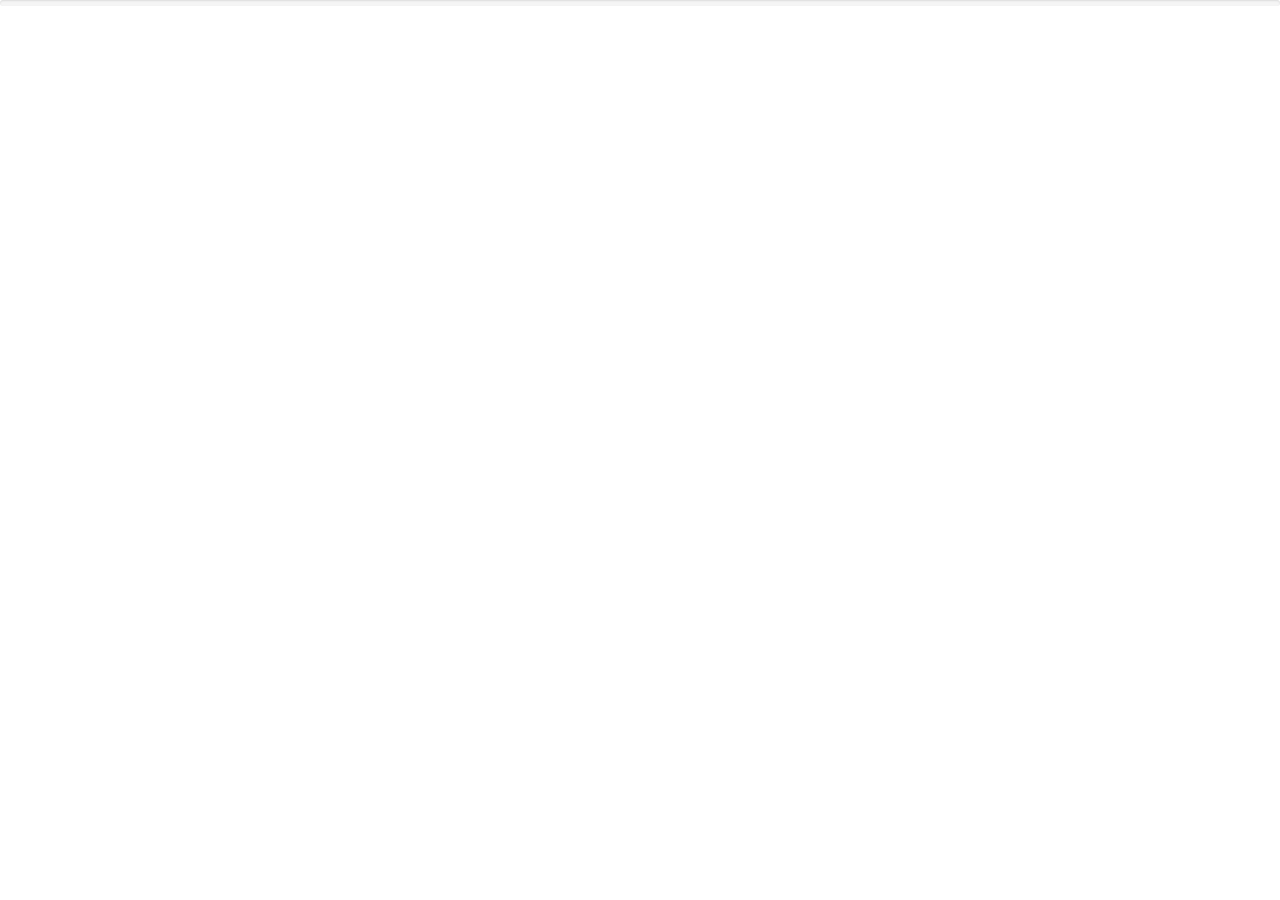
==== index.html @ c5fcabc8 "首页" ====
<!DOCTYPE html>
<html lang="en">
<head>
    <meta charset="UTF-8">
    <meta http-equiv="X-UA-Compatible" content="IE=edge">
    <meta name="viewport" content="width=device-width, initial-scale=1.0">
    <meta name="renderer" content="webkit">
    <link rel="stylesheet" href="css/pintuer.css">
    <script src="js/jquery.min.js"></script>
    <script src="js/pintuer.js"></script>
    <title>新奥</title>
    <style>
        /*.bg-yellow{*/
            /*width:80%;*/
        /*}*/
    </style>
</head>
<body>
<div class="progress progress-small">
    <div class="progress-bar bg-yellow">
    </div>
</div>
<div class="my-name"></div>
<script>
    $(function () {
        $(".bg-yellow").css("width","0%")
        //alert($(".bg-yellow").css("width"))
        //$(".my-name").attr
    })
</script>
</body>
</html>
---- css/pintuer.css ----
html{margin:0;padding:0;border:0;-webkit-text-size-adjust:100%;-ms-text-size-adjust:100%;-webkit-tap-highlight-color:rgba(0,0,0,0)}body,div,span,object,iframe,h1,h2,h3,h4,h5,h6,p,blockquote,pre,a,abbr,acronym,address,code,del,dfn,em,q,dl,dt,dd,ol,ul,li,fieldset,form,legend,caption,tbody,tfoot,thead,article,aside,dialog,figure,footer,header,hgroup,nav,section{margin:0;padding:0;border:0;font-size:14px;font:inherit;vertical-align:baseline}article,aside,details,figcaption,figure,dialog,footer,header,hgroup,menu,nav,section{display:block}body{font-size:14px;color:#333;background:#fff;font-family:"Microsoft YaHei","simsun","Helvetica Neue",Arial,Helvetica,sans-serif}img{border:0;vertical-align:bottom}::-webkit-input-placeholder{color:#999}:-moz-placeholder{color:#999}::-moz-placeholder{color:#999}:-ms-input-placeholder{color:#ccc}*{-webkit-box-sizing:border-box;-moz-box-sizing:border-box;box-sizing:border-box}*:before,*:after{-webkit-box-sizing:border-box;-moz-box-sizing:border-box;box-sizing:border-box}button::-moz-focus-inner,input::-moz-focus-inner{padding:0;border:0}textarea{overflow:auto}input:focus,textarea:focus,button:focus,select:focus{outline:0}input::-ms-clear{display:none}article,aside,details,figcaption,figure,footer,header,hgroup,main,nav,section,summary{display:block}audio,canvas,progress,video{display:inline-block;vertical-align:baseline}audio:not([controls]){display:none;height:0}[hidden],template{display:none}a{background:transparent}a:active,a:hover{outline:0}a:focus{outline:thin dotted;outline:5px auto -webkit-focus-ring-color;outline-offset:-2px}abbr[title]{border-bottom:1px dotted}b,strong{font-weight:bold}dfn{font-style:italic}mark{color:#000;background:#ff0}small{font-size:80%}sub,sup{position:relative;font-size:75%;line-height:0;vertical-align:baseline}sup{top:-.5em}sub{bottom:-.25em}svg:not(:root){overflow:hidden}figure{margin:1em 40px}hr{height:0;-moz-box-sizing:content-box;box-sizing:content-box}pre{overflow:auto}code,kbd,pre,samp{font-family:monospace,monospace;font-size:1em}button,input,optgroup,select,textarea{margin:0;font:inherit}button{overflow:visible}button,select{text-transform:none}button,html input[type="button"],input[type="reset"],input[type="submit"]{-webkit-appearance:button;cursor:pointer}button[disabled],html input[disabled]{cursor:default}button::-moz-focus-inner,input::-moz-focus-inner{padding:0;border:0}input{line-height:normal}input[type="checkbox"],input[type="radio"]{box-sizing:border-box;padding:0}input[type="number"]::-webkit-inner-spin-button,input[type="number"]::-webkit-outer-spin-button{height:auto}input[type="search"]{-webkit-box-sizing:content-box;-moz-box-sizing:content-box;box-sizing:content-box;-webkit-appearance:textfield}input[type="search"]::-webkit-search-cancel-button,input[type="search"]::-webkit-search-decoration{-webkit-appearance:none}fieldset{padding:.35em .625em .75em;margin:0 2px;border:1px solid #c0c0c0}legend{padding:0;border:0}optgroup{font-weight:bold}table{border-spacing:0;border-collapse:collapse}td,th{padding:0}.button{border:solid 1px #ddd;background:transparent;border-radius:4px;font-size:14px;padding:6px 15px;margin:0;display:inline-block;line-height:20px;transition:all 1s cubic-bezier(0.175,0.885,0.32,1) 0s}.button[disabled]{pointer-events:none;cursor:not-allowed;webkit-box-shadow:none;box-shadow:none;filter:alpha(opacity=50);opacity:.5}.button:active{background-image:none;outline:0;transition:all .3s cubic-bezier(0.175,0.885,0.32,1) 0s}.button:hover{transition:all .3s cubic-bezier(0.175,0.885,0.32,1) 0s}.button-block{display:block;width:100%}.button-large{padding:15px 20px;font-size:24px;line-height:24px}.button-big{padding:10px 15px;font-size:18px;line-height:22px}.button-small{padding:5px 10px;font-size:12px;font-weight:normal;line-height:18px}.button-little{padding:3px 5px;font-size:12px;font-weight:normal;line-height:16px}.button.bg-main,.button.bg-sub,.button.bg-dot,.button.bg-black,.button.bg-gray,.button.bg-red,.button.bg-yellow,.button.bg-blue,.button.bg-green{color:#fff}.layout{width:100%}.container,.container-layout{margin:0 auto;padding:0 10px}@media(min-width:760px){.container{width:750px}}@media(min-width:1000px){.container{width:1000px}}@media(min-width:1200px){.container{width:1200px}}.line{margin:0;padding:0}.x1,.x2,.x3,.x4,.x5,.x6,.x7,.x8,.x9,.x10,.x11,.x12,.xl1,.xl2,.xl3,.xl4,.xl5,.xl6,.xl7,.xl8,.xl9,.xl10,.xl11,.xl12,.xs1,.xs2,.xs3,.xs4,.xs5,.xs6,.xs7,.xs8,.xs9,.xs10,.xs11,.xs12,.xm1,.xm2,.xm3,.xm4,.xm5,.xm6,.xm7,.xm8,.xm9,.xm10,.xm11,.xm12,.xb1,.xb2,.xb3,.xb4,.xb5,.xb6,.xb7,.xb8,.xb9,.xb10,.xb11,.xb12{position:relative;min-height:1px}.line-big{margin-left:-10px;margin-right:-10px}
.line-big .x1,.line-big .x2,.line-big .x3,.line-big .x4,.line-big .x5,.line-big .x6,.line-big .x7,.line-big .x8,.line-big .x9,.line-big .x10,.line-big .x11,.line-big .x12,.line-big .xl1,.line-big .xl2,.line-big .xl3,.line-big .xl4,.line-big .xl5,.line-big .xl6,.line-big .xl7,.line-big .xl8,.line-big .xl9,.line-big .xl10,.line-big .xl11,.line-big .xl12,.line-big .xs1,.line-big .xs2,.line-big .xs3,.line-big .xs4,.line-big .xs5,.line-big .xs6,.line-big .xs7,.line-big .xs8,.line-big .xs9,.line-big .xs10,.line-big .xs11,.line-big .xs12,.line-big .xm1,.line-big .xm2,.line-big .xm3,.line-big .xm4,.line-big .xm5,.line-big .xm6,.line-big .xm7,.line-big .xm8,.line-big .xm9,.line-big .xm10,.line-big .xm11,.line-big .xm12,.line-big .xb1,.line-big .xb2,.line-big .xb3,.line-big .xb4,.line-big .xb5,.line-big .xb6,.line-big .xb7,.line-big .xb8,.line-big .xb9,.line-big .xb10,.line-big .xb11,.line-big .xb12{position:relative;min-height:1px;padding-right:10px;padding-left:10px}.line-middle{margin-left:-5px;margin-right:-5px}.line-middle .x1,.line-middle .x2,.line-middle .x3,.line-middle .x4,.line-middle .x5,.line-middle .x6,.line-middle .x7,.line-middle .x8,.line-middle .x9,.line-middle .x10,.line-middle .x11,.line-middle .x12,.line-middle .xl1,.line-middle .xl2,.line-middle .xl3,.line-middle .xl4,.line-middle .xl5,.line-middle .xl6,.line-middle .xl7,.line-middle .xl8,.line-middle .xl9,.line-middle .xl10,.line-middle .xl11,.line-middle .xl12,.line-middle .xs1,.line-middle .xs2,.line-middle .xs3,.line-middle .xs4,.line-middle .xs5,.line-middle .xs6,.line-middle .xs7,.line-middle .xs8,.line-middle .xs9,.line-middle .xs10,.line-middle .xs11,.line-middle .xs12,.line-middle .xm1,.line-middle .xm2,.line-middle .xm3,.line-middle .xm4,.line-middle .xm5,.line-middle .xm6,.line-middle .xm7,.line-middle .xm8,.line-middle .xm9,.line-middle .xm10,.line-middle .xm11,.line-middle .xm12,.line-middle .xb1,.line-middle .xb2,.line-middle .xb3,.line-middle .xb4,.line-middle .xb5,.line-middle .xb6,.line-middle .xb7,.line-middle .xb8,.line-middle .xb9,.line-middle .xb10,.line-middle .xb11,.line-middle .xb12{position:relative;min-height:1px;padding-right:5px;padding-left:5px}.line-small{margin-left:-2px;margin-right:-2px}.line-small .x1,.line-small .x2,.line-small .x3,.line-small .x4,.line-small .x5,.line-small .x6,.line-small .x7,.line-small .x8,.line-small .x9,.line-small .x10,.line-small .x11,.line-small .x12,.line-small .xl1,.line-small .xl2,.line-small .xl3,.line-small .xl4,.line-small .xl5,.line-small .xl6,.line-small .xl7,.line-small .xl8,.line-small .xl9,.line-small .xl10,.line-small .xl11,.line-small .xl12,.line-small .xs1,.line-small .xs2,.line-small .xs3,.line-small .xs4,.line-small .xs5,.line-small .xs6,.line-small .xs7,.line-small .xs8,.line-small .xs9,.line-small .xs10,.line-small .xs11,.line-small .xs12,.line-small .xm1,.line-small .xm2,.line-small .xm3,.line-small .xm4,.line-small .xm5,.line-small .xm6,.line-small .xm7,.line-small .xm8,.line-small .xm9,.line-small .xm10,.line-small .xm11,.line-small .xm12,.line-small .xb1,.line-small .xb2,.line-small .xb3,.line-small .xb4,.line-small .xb5,.line-small .xb6,.line-small .xb7,.line-small .xb8,.line-small .xb9,.line-small .xb10,.line-small .xb11,.line-small .xb12{position:relative;min-height:1px;padding-right:2px;padding-left:2px}.x1,.x2,.x3,.x4,.x5,.x6,.x7,.x8,.x9,.x10,.x11,.x12{float:left}.x1{width:8.33333333%}.x2{width:16.66666667%}.x3{width:25%}.x4{width:33.33333333%}.x5{width:41.66666667%}.x6{width:50%}.x7{width:58.33333333%}.x8{width:66.66666667%}.x9{width:75%}.x10{width:83.33333333%}.x11{width:91.66666667%}.x12{width:100%}.x0-left{left:0}.x1-left{left:8.33333333%}.x2-left{left:16.66666667%}.x3-left{left:25%}.x4-left{left:33.33333333%}.x5-left{left:41.66666667%}.x6-left{left:50%}.x7-left{left:58.33333333%}.x8-left{left:66.66666667%}.x9-left{left:75%}.x10-left{left:83.33333333%}.x11-left{left:91.66666667%}.x12-left{left:100%}.x0-right{right:0}.x1-right{right:8.33333333%}.x2-right{right:16.66666667%}.x3-right{right:25%}.x4-right{right:33.33333333%}.x5-right{right:41.66666667%}.x6-right{right:50%}.x7-right{right:58.33333333%}.x8-right{right:66.66666667%}.x9-right{right:75%}.x10-right{right:83.33333333%}.x11-right{right:91.66666667%}.x12-right{right:100%}.x0-move{margin-left:0}.x1-move{margin-left:8.33333333%}.x2-move{margin-left:16.66666667%}.x3-move{margin-left:25%}.x4-move{margin-left:33.33333333%}.x5-move{margin-left:41.66666667%}.x6-move{margin-left:50%}.x7-move{margin-left:58.33333333%}.x8-move{margin-left:66.66666667%}.x9-move{margin-left:75%}.x10-move{margin-left:83.33333333%}.x11-move{margin-left:91.66666667%}.x12-move{margin-left:100%}@media(min-width:300px){.xl1,.xl2,.xl3,.xl4,.xl5,.xl6,.xl7,.xl8,.xl9,.xl10,.xl11,.xl12{float:left}.xl1{width:8.33333333%}.xl2{width:16.66666667%}.xl3{width:25%}.xl4{width:33.33333333%}.xl5{width:41.66666667%}.xl6{width:50%}.xl7{width:58.33333333%}.xl8{width:66.66666667%}.xl9{width:75%}.xl10{width:83.33333333%}.xl11{width:91.66666667%}.xl12{width:100%}
.xl0-left{left:0}.xl1-left{left:8.33333333%}.xl2-left{left:16.66666667%}.xl3-left{left:25%}.xl4-left{left:33.33333333%}.xl5-left{left:41.66666667%}.xl6-left{left:50%}.xl7-left{left:58.33333333%}.xl8-left{left:66.66666667%}.xl9-left{left:75%}.xl10-left{left:83.33333333%}.xl11-left{left:91.66666667%}.xl12-left{left:100%}.xl0-right{right:0}.xl1-right{right:8.33333333%}.xl2-right{right:16.66666667%}.xl3-right{right:25%}.xl4-right{right:33.33333333%}.xl5-right{right:41.66666667%}.xl6-right{right:50%}.xl7-right{right:58.33333333%}.xl8-right{right:66.66666667%}.xl9-right{right:75%}.xl10-right{right:83.33333333%}.xl11-right{right:91.66666667%}.xl12-right{right:100%}.xl0-move{margin-left:0}.xl1-move{margin-left:8.33333333%}.xl2-move{margin-left:16.66666667%}.xl3-move{margin-left:25%}.xl4-move{margin-left:33.33333333%}.xl5-move{margin-left:41.66666667%}.xl6-move{margin-left:50%}.xl7-move{margin-left:58.33333333%}.xl8-move{margin-left:66.66666667%}.xl9-move{margin-left:75%}.xl10-move{margin-left:83.33333333%}.xl11-move{margin-left:91.66666667%}.xl12-move{margin-left:100%}}@media(min-width:760px){.xs1,.xs2,.xs3,.xs4,.xs5,.xs6,.xs7,.xs8,.xs9,.xs10,.xs11,.xs12{float:left}.xs1{width:8.33333333%}.xs2{width:16.66666667%}.xs3{width:25%}.xs4{width:33.33333333%}.xs5{width:41.66666667%}.xs6{width:50%}.xs7{width:58.33333333%}.xs8{width:66.66666667%}.xs9{width:75%}.xs10{width:83.33333333%}.xs11{width:91.66666667%}.xs12{width:100%}.xs0-left{left:0}.xs1-left{left:8.33333333%}.xs2-left{left:16.66666667%}.xs3-left{left:25%}.xs4-left{left:33.33333333%}.xs5-left{left:41.66666667%}.xs6-left{left:50%}.xs7-left{left:58.33333333%}.xs8-left{left:66.66666667%}.xs9-left{left:75%}.xs10-left{left:83.33333333%}.xs11-left{left:91.66666667%}.xs12-left{left:100%}.xs0-right{right:0}.xs1-right{right:8.33333333%}.xs2-right{right:16.66666667%}.xs3-right{right:25%}.xs4-right{right:33.33333333%}.xs5-right{right:41.66666667%}.xs6-right{right:50%}.xs7-right{right:58.33333333%}.xs8-right{right:66.66666667%}.xs9-right{right:75%}.xs10-right{right:83.33333333%}.xs11-right{right:91.66666667%}.xs12-right{right:100%}.xs0-move{margin-left:0}.xs1-move{margin-left:8.33333333%}.xs2-move{margin-left:16.66666667%}.xs3-move{margin-left:25%}.xs4-move{margin-left:33.33333333%}.xs5-move{margin-left:41.66666667%}.xs6-move{margin-left:50%}.xs7-move{margin-left:58.33333333%}.xs8-move{margin-left:66.66666667%}.xs9-move{margin-left:75%}.xs10-move{margin-left:83.33333333%}.xs11-move{margin-left:91.66666667%}.xs12-move{margin-left:100%}}@media(min-width:1000px){.xm1,.xm2,.xm3,.xm4,.xm5,.xm6,.xm7,.xm8,.xm9,.xm10,.xm11,.xm12{float:left}.xm1{width:8.33333333%}.xm2{width:16.66666667%}.xm3{width:25%}.xm4{width:33.33333333%}.xm5{width:41.66666667%}.xm6{width:50%}.xm7{width:58.33333333%}.xm8{width:66.66666667%}.xm9{width:75%}.xm10{width:83.33333333%}.xm11{width:91.66666667%}.xm12{width:100%}.xm0-left{left:0}.xm1-left{left:8.33333333%}.xm2-left{left:16.66666667%}.xm3-left{left:25%}.xm4-left{left:33.33333333%}.xm5-left{left:41.66666667%}.xm6-left{left:50%}.xm7-left{left:58.33333333%}.xm8-left{left:66.66666667%}.xm9-left{left:75%}.xm10-left{left:83.33333333%}.xm11-left{left:91.66666667%}.xm12-left{left:100%}.xm0-right{right:0}.xm1-right{right:8.33333333%}.xm2-right{right:16.66666667%}.xm3-right{right:25%}.xm4-right{right:33.33333333%}.xm5-right{right:41.66666667%}.xm6-right{right:50%}.xm7-right{right:58.33333333%}.xm8-right{right:66.66666667%}.xm9-right{right:75%}.xm10-right{right:83.33333333%}.xm11-right{right:91.66666667%}.xm12-right{right:100%}.xm0-move{margin-left:0}.xm1-move{margin-left:8.33333333%}.xm2-move{margin-left:16.66666667%}.xm3-move{margin-left:25%}.xm4-move{margin-left:33.33333333%}.xm5-move{margin-left:41.66666667%}.xm6-move{margin-left:50%}.xm7-move{margin-left:58.33333333%}.xm8-move{margin-left:66.66666667%}.xm9-move{margin-left:75%}.xm10-move{margin-left:83.33333333%}.xm11-move{margin-left:91.66666667%}.xm12-move{margin-left:100%}}@media(min-width:1200px){.xb1,.xb2,.xb3,.xb4,.xb5,.xb6,.xb7,.xb8,.xb9,.xb10,.xb11,.xb12{float:left}.xb1{width:8.33333333%}.xb2{width:16.66666667%}.xb3{width:25%}.xb4{width:33.33333333%}.xb5{width:41.66666667%}.xb6{width:50%}.xb7{width:58.33333333%}.xb8{width:66.66666667%}.xb9{width:75%}.xb10{width:83.33333333%}.xb11{width:91.66666667%}.xb12{width:100%}.xb0-left{left:0}.xb1-left{left:8.33333333%}.xb2-left{left:16.66666667%}.xb3-left{left:25%}.xb4-left{left:33.33333333%}.xb5-left{left:41.66666667%}.xb6-left{left:50%}.xb7-left{left:58.33333333%}.xb8-left{left:66.66666667%}.xb9-left{left:75%}.xb10-left{left:83.33333333%}.xb11-left{left:91.66666667%}.xb12-left{left:100%}.xb0-right{right:0}.xb1-right{right:8.33333333%}.xb2-right{right:16.66666667%}.xb3-right{right:25%}.xb4-right{right:33.33333333%}.xb5-right{right:41.66666667%}.xb6-right{right:50%}.xb7-right{right:58.33333333%}.xb8-right{right:66.66666667%}.xb9-right{right:75%}.xb10-right{right:83.33333333%}.xb11-right{right:91.66666667%}.xb12-right{right:100%}.xb0-move{margin-left:0}.xb1-move{margin-left:8.33333333%}
.xb2-move{margin-left:16.66666667%}.xb3-move{margin-left:25%}.xb4-move{margin-left:33.33333333%}.xb5-move{margin-left:41.66666667%}.xb6-move{margin-left:50%}.xb7-move{margin-left:58.33333333%}.xb8-move{margin-left:66.66666667%}.xb9-move{margin-left:75%}.xb10-move{margin-left:83.33333333%}.xb11-move{margin-left:91.66666667%}.xb12-move{margin-left:100%}}@media(max-width:760px){.show-l{display:block!important}.hidden-l{display:none!important}}@media(min-width:761px) and (max-width:1000px){.show-s{display:block!important}.hidden-s{display:none!important}}@media(min-width:1001px) and (max-width:1200px){.show-m{display:block!important}.hidden-m{display:none!important}}@media(min-width:1201px){.show-b{display:block!important}.hidden-b{display:none!important}}@font-face{font-family:'FontAwesome';src:url('http://libs.baidu.com/fontawesome/4.1.0/fonts/fontawesome-webfont.eot?v=4.1.0');src:url('http://libs.baidu.com/fontawesome/4.1.0/fonts/fontawesome-webfont.eot?#iefix&v=4.1.0') format('embedded-opentype'),url('http://libs.baidu.com/fontawesome/4.1.0/fonts/fontawesome-webfont.woff?v=4.1.0') format('woff'),url('http://libs.baidu.com/fontawesome/4.1.0/fonts/fontawesome-webfont.ttf?v=4.1.0') format('truetype'),url('http://libs.baidu.com/fontawesome/4.1.0/fonts/fontawesome-webfont.svg?v=4.1.0#fontawesomeregular') format('svg');font-weight:normal;font-style:normal}[class*='icon-']:before{display:inline-block;font-family:"FontAwesome";font-weight:normal;font-style:normal;vertical-align:baseline;line-height:1;-webkit-font-smoothing:antialiased;-moz-osx-font-smoothing:grayscale}.icon-glass:before{content:"\f000"}.icon-music:before{content:"\f001"}.icon-search:before{content:"\f002"}.icon-envelope-o:before{content:"\f003"}.icon-heart:before{content:"\f004"}.icon-star:before{content:"\f005"}.icon-star-o:before{content:"\f006"}.icon-user:before{content:"\f007"}.icon-film:before{content:"\f008"}.icon-th-large:before{content:"\f009"}.icon-th:before{content:"\f00a"}.icon-th-list:before{content:"\f00b"}.icon-check:before{content:"\f00c"}.icon-times:before{content:"\f00d"}.icon-search-plus:before{content:"\f00e"}.icon-search-minus:before{content:"\f010"}.icon-power-off:before{content:"\f011"}.icon-signal:before{content:"\f012"}.icon-gear:before,.icon-cog:before{content:"\f013"}.icon-trash-o:before{content:"\f014"}.icon-home:before{content:"\f015"}.icon-file-o:before{content:"\f016"}.icon-clock-o:before{content:"\f017"}.icon-road:before{content:"\f018"}.icon-download:before{content:"\f019"}.icon-arrow-circle-o-down:before{content:"\f01a"}.icon-arrow-circle-o-up:before{content:"\f01b"}.icon-inbox:before{content:"\f01c"}.icon-play-circle-o:before{content:"\f01d"}.icon-rotate-right:before,.icon-repeat:before{content:"\f01e"}.icon-refresh:before{content:"\f021"}.icon-list-alt:before{content:"\f022"}.icon-lock:before{content:"\f023"}.icon-flag:before{content:"\f024"}.icon-headphones:before{content:"\f025"}.icon-volume-off:before{content:"\f026"}.icon-volume-down:before{content:"\f027"}.icon-volume-up:before{content:"\f028"}.icon-qrcode:before{content:"\f029"}.icon-barcode:before{content:"\f02a"}.icon-tag:before{content:"\f02b"}.icon-tags:before{content:"\f02c"}.icon-book:before{content:"\f02d"}.icon-bookmark:before{content:"\f02e"}.icon-print:before{content:"\f02f"}.icon-camera:before{content:"\f030"}.icon-font:before{content:"\f031"}.icon-bold:before{content:"\f032"}.icon-italic:before{content:"\f033"}.icon-text-height:before{content:"\f034"}.icon-text-width:before{content:"\f035"}.icon-align-left:before{content:"\f036"}
.icon-align-center:before{content:"\f037"}.icon-align-right:before{content:"\f038"}.icon-align-justify:before{content:"\f039"}.icon-list:before{content:"\f03a"}.icon-dedent:before,.icon-outdent:before{content:"\f03b"}.icon-indent:before{content:"\f03c"}.icon-video-camera:before{content:"\f03d"}.icon-photo:before,.icon-image:before,.icon-picture-o:before{content:"\f03e"}.icon-pencil:before{content:"\f040"}.icon-map-marker:before{content:"\f041"}.icon-adjust:before{content:"\f042"}.icon-tint:before{content:"\f043"}.icon-edit:before,.icon-pencil-square-o:before{content:"\f044"}.icon-share-square-o:before{content:"\f045"}.icon-check-square-o:before{content:"\f046"}.icon-arrows:before{content:"\f047"}.icon-step-backward:before{content:"\f048"}.icon-fast-backward:before{content:"\f049"}.icon-backward:before{content:"\f04a"}.icon-play:before{content:"\f04b"}.icon-pause:before{content:"\f04c"}.icon-stop:before{content:"\f04d"}.icon-forward:before{content:"\f04e"}.icon-fast-forward:before{content:"\f050"}.icon-step-forward:before{content:"\f051"}.icon-eject:before{content:"\f052"}.icon-chevron-left:before{content:"\f053"}.icon-chevron-right:before{content:"\f054"}.icon-plus-circle:before{content:"\f055"}.icon-minus-circle:before{content:"\f056"}.icon-times-circle:before{content:"\f057"}.icon-check-circle:before{content:"\f058"}.icon-question-circle:before{content:"\f059"}.icon-info-circle:before{content:"\f05a"}.icon-crosshairs:before{content:"\f05b"}.icon-times-circle-o:before{content:"\f05c"}.icon-check-circle-o:before{content:"\f05d"}.icon-ban:before{content:"\f05e"}.icon-arrow-left:before{content:"\f060"}.icon-arrow-right:before{content:"\f061"}.icon-arrow-up:before{content:"\f062"}.icon-arrow-down:before{content:"\f063"}.icon-mail-forward:before,.icon-share:before{content:"\f064"}.icon-expand:before{content:"\f065"}.icon-compress:before{content:"\f066"}.icon-plus:before{content:"\f067"}.icon-minus:before{content:"\f068"}.icon-asterisk:before{content:"\f069"}.icon-exclamation-circle:before{content:"\f06a"}.icon-gift:before{content:"\f06b"}.icon-leaf:before{content:"\f06c"}.icon-fire:before{content:"\f06d"}.icon-eye:before{content:"\f06e"}.icon-eye-slash:before{content:"\f070"}.icon-warning:before,.icon-exclamation-triangle:before{content:"\f071"}.icon-plane:before{content:"\f072"}.icon-calendar:before{content:"\f073"}.icon-random:before{content:"\f074"}.icon-comment:before{content:"\f075"}.icon-magnet:before{content:"\f076"}.icon-chevron-up:before{content:"\f077"}.icon-chevron-down:before{content:"\f078"}.icon-retweet:before{content:"\f079"}.icon-shopping-cart:before{content:"\f07a"}.icon-folder:before{content:"\f07b"}.icon-folder-open:before{content:"\f07c"}.icon-arrows-v:before{content:"\f07d"}.icon-arrows-h:before{content:"\f07e"}.icon-bar-chart-o:before{content:"\f080"}.icon-twitter-square:before{content:"\f081"}.icon-facebook-square:before{content:"\f082"}
.icon-camera-retro:before{content:"\f083"}.icon-key:before{content:"\f084"}.icon-gears:before,.icon-cogs:before{content:"\f085"}.icon-comments:before{content:"\f086"}.icon-thumbs-o-up:before{content:"\f087"}.icon-thumbs-o-down:before{content:"\f088"}.icon-star-half:before{content:"\f089"}.icon-heart-o:before{content:"\f08a"}.icon-sign-out:before{content:"\f08b"}.icon-linkedin-square:before{content:"\f08c"}.icon-thumb-tack:before{content:"\f08d"}.icon-external-link:before{content:"\f08e"}.icon-sign-in:before{content:"\f090"}.icon-trophy:before{content:"\f091"}.icon-github-square:before{content:"\f092"}.icon-upload:before{content:"\f093"}.icon-lemon-o:before{content:"\f094"}.icon-phone:before{content:"\f095"}.icon-square-o:before{content:"\f096"}.icon-bookmark-o:before{content:"\f097"}.icon-phone-square:before{content:"\f098"}.icon-twitter:before{content:"\f099"}.icon-facebook:before{content:"\f09a"}.icon-github:before{content:"\f09b"}.icon-unlock:before{content:"\f09c"}.icon-credit-card:before{content:"\f09d"}.icon-rss:before{content:"\f09e"}.icon-hdd-o:before{content:"\f0a0"}.icon-bullhorn:before{content:"\f0a1"}.icon-bell:before{content:"\f0f3"}.icon-certificate:before{content:"\f0a3"}.icon-hand-o-right:before{content:"\f0a4"}.icon-hand-o-left:before{content:"\f0a5"}.icon-hand-o-up:before{content:"\f0a6"}.icon-hand-o-down:before{content:"\f0a7"}.icon-arrow-circle-left:before{content:"\f0a8"}.icon-arrow-circle-right:before{content:"\f0a9"}.icon-arrow-circle-up:before{content:"\f0aa"}.icon-arrow-circle-down:before{content:"\f0ab"}.icon-globe:before{content:"\f0ac"}.icon-wrench:before{content:"\f0ad"}.icon-tasks:before{content:"\f0ae"}.icon-filter:before{content:"\f0b0"}.icon-briefcase:before{content:"\f0b1"}.icon-arrows-alt:before{content:"\f0b2"}.icon-group:before,.icon-users:before{content:"\f0c0"}.icon-chain:before,.icon-link:before{content:"\f0c1"}.icon-cloud:before{content:"\f0c2"}.icon-flask:before{content:"\f0c3"}.icon-cut:before,.icon-scissors:before{content:"\f0c4"}.icon-copy:before,.icon-files-o:before{content:"\f0c5"}.icon-paperclip:before{content:"\f0c6"}.icon-save:before,.icon-floppy-o:before{content:"\f0c7"}.icon-square:before{content:"\f0c8"}.icon-navicon:before,.icon-reorder:before,.icon-bars:before{content:"\f0c9"}.icon-list-ul:before{content:"\f0ca"}.icon-list-ol:before{content:"\f0cb"}.icon-strikethrough:before{content:"\f0cc"}.icon-underline:before{content:"\f0cd"}.icon-table:before{content:"\f0ce"}.icon-magic:before{content:"\f0d0"}.icon-truck:before{content:"\f0d1"}.icon-pinterest:before{content:"\f0d2"}.icon-pinterest-square:before{content:"\f0d3"}.icon-google-plus-square:before{content:"\f0d4"}.icon-google-plus:before{content:"\f0d5"}.icon-money:before{content:"\f0d6"}.icon-caret-down:before{content:"\f0d7"}.icon-caret-up:before{content:"\f0d8"}.icon-caret-left:before{content:"\f0d9"}.icon-caret-right:before{content:"\f0da"}
.icon-columns:before{content:"\f0db"}.icon-unsorted:before,.icon-sort:before{content:"\f0dc"}.icon-sort-down:before,.icon-sort-desc:before{content:"\f0dd"}.icon-sort-up:before,.icon-sort-asc:before{content:"\f0de"}.icon-envelope:before{content:"\f0e0"}.icon-linkedin:before{content:"\f0e1"}.icon-rotate-left:before,.icon-undo:before{content:"\f0e2"}.icon-legal:before,.icon-gavel:before{content:"\f0e3"}.icon-dashboard:before,.icon-tachometer:before{content:"\f0e4"}.icon-comment-o:before{content:"\f0e5"}.icon-comments-o:before{content:"\f0e6"}.icon-flash:before,.icon-bolt:before{content:"\f0e7"}.icon-sitemap:before{content:"\f0e8"}.icon-umbrella:before{content:"\f0e9"}.icon-paste:before,.icon-clipboard:before{content:"\f0ea"}.icon-lightbulb-o:before{content:"\f0eb"}.icon-exchange:before{content:"\f0ec"}.icon-cloud-download:before{content:"\f0ed"}.icon-cloud-upload:before{content:"\f0ee"}.icon-user-md:before{content:"\f0f0"}.icon-stethoscope:before{content:"\f0f1"}.icon-suitcase:before{content:"\f0f2"}.icon-bell-o:before{content:"\f0a2"}.icon-coffee:before{content:"\f0f4"}.icon-cutlery:before{content:"\f0f5"}.icon-file-text-o:before{content:"\f0f6"}.icon-building-o:before{content:"\f0f7"}.icon-hospital-o:before{content:"\f0f8"}.icon-ambulance:before{content:"\f0f9"}.icon-medkit:before{content:"\f0fa"}.icon-fighter-jet:before{content:"\f0fb"}.icon-beer:before{content:"\f0fc"}.icon-h-square:before{content:"\f0fd"}.icon-plus-square:before{content:"\f0fe"}.icon-angle-double-left:before{content:"\f100"}.icon-angle-double-right:before{content:"\f101"}.icon-angle-double-up:before{content:"\f102"}.icon-angle-double-down:before{content:"\f103"}.icon-angle-left:before{content:"\f104"}.icon-angle-right:before{content:"\f105"}.icon-angle-up:before{content:"\f106"}.icon-angle-down:before{content:"\f107"}.icon-desktop:before{content:"\f108"}.icon-laptop:before{content:"\f109"}.icon-tablet:before{content:"\f10a"}.icon-mobile-phone:before,.icon-mobile:before{content:"\f10b"}.icon-circle-o:before{content:"\f10c"}.icon-quote-left:before{content:"\f10d"}.icon-quote-right:before{content:"\f10e"}.icon-spinner:before{content:"\f110"}.icon-circle:before{content:"\f111"}.icon-mail-reply:before,.icon-reply:before{content:"\f112"}.icon-github-alt:before{content:"\f113"}.icon-folder-o:before{content:"\f114"}.icon-folder-open-o:before{content:"\f115"}.icon-smile-o:before{content:"\f118"}.icon-frown-o:before{content:"\f119"}.icon-meh-o:before{content:"\f11a"}.icon-gamepad:before{content:"\f11b"}.icon-keyboard-o:before{content:"\f11c"}.icon-flag-o:before{content:"\f11d"}.icon-flag-checkered:before{content:"\f11e"}.icon-terminal:before{content:"\f120"}.icon-code:before{content:"\f121"}.icon-mail-reply-all:before,.icon-reply-all:before{content:"\f122"}.icon-star-half-empty:before,.icon-star-half-full:before,.icon-star-half-o:before{content:"\f123"}.icon-location-arrow:before{content:"\f124"}.icon-crop:before{content:"\f125"}.icon-code-fork:before{content:"\f126"}
.icon-unlink:before,.icon-chain-broken:before{content:"\f127"}.icon-question:before{content:"\f128"}.icon-info:before{content:"\f129"}.icon-exclamation:before{content:"\f12a"}.icon-superscript:before{content:"\f12b"}.icon-subscript:before{content:"\f12c"}.icon-eraser:before{content:"\f12d"}.icon-puzzle-piece:before{content:"\f12e"}.icon-microphone:before{content:"\f130"}.icon-microphone-slash:before{content:"\f131"}.icon-shield:before{content:"\f132"}.icon-calendar-o:before{content:"\f133"}.icon-fire-extinguisher:before{content:"\f134"}.icon-rocket:before{content:"\f135"}.icon-maxcdn:before{content:"\f136"}.icon-chevron-circle-left:before{content:"\f137"}.icon-chevron-circle-right:before{content:"\f138"}.icon-chevron-circle-up:before{content:"\f139"}.icon-chevron-circle-down:before{content:"\f13a"}.icon-html5:before{content:"\f13b"}.icon-css3:before{content:"\f13c"}.icon-anchor:before{content:"\f13d"}.icon-unlock-alt:before{content:"\f13e"}.icon-bullseye:before{content:"\f140"}.icon-ellipsis-h:before{content:"\f141"}.icon-ellipsis-v:before{content:"\f142"}.icon-rss-square:before{content:"\f143"}.icon-play-circle:before{content:"\f144"}.icon-ticket:before{content:"\f145"}.icon-minus-square:before{content:"\f146"}.icon-minus-square-o:before{content:"\f147"}.icon-level-up:before{content:"\f148"}.icon-level-down:before{content:"\f149"}.icon-check-square:before{content:"\f14a"}.icon-pencil-square:before{content:"\f14b"}.icon-external-link-square:before{content:"\f14c"}.icon-share-square:before{content:"\f14d"}.icon-compass:before{content:"\f14e"}.icon-toggle-down:before,.icon-caret-square-o-down:before{content:"\f150"}.icon-toggle-up:before,.icon-caret-square-o-up:before{content:"\f151"}.icon-toggle-right:before,.icon-caret-square-o-right:before{content:"\f152"}.icon-euro:before,.icon-eur:before{content:"\f153"}.icon-gbp:before{content:"\f154"}.icon-dollar:before,.icon-usd:before{content:"\f155"}.icon-rupee:before,.icon-inr:before{content:"\f156"}.icon-cny:before,.icon-rmb:before,.icon-yen:before,.icon-jpy:before{content:"\f157"}.icon-ruble:before,.icon-rouble:before,.icon-rub:before{content:"\f158"}.icon-won:before,.icon-krw:before{content:"\f159"}.icon-bitcoin:before,.icon-btc:before{content:"\f15a"}.icon-file:before{content:"\f15b"}.icon-file-text:before{content:"\f15c"}.icon-sort-alpha-asc:before{content:"\f15d"}.icon-sort-alpha-desc:before{content:"\f15e"}.icon-sort-amount-asc:before{content:"\f160"}.icon-sort-amount-desc:before{content:"\f161"}.icon-sort-numeric-asc:before{content:"\f162"}.icon-sort-numeric-desc:before{content:"\f163"}.icon-thumbs-up:before{content:"\f164"}.icon-thumbs-down:before{content:"\f165"}.icon-youtube-square:before{content:"\f166"}.icon-youtube:before{content:"\f167"}.icon-xing:before{content:"\f168"}.icon-xing-square:before{content:"\f169"}.icon-youtube-play:before{content:"\f16a"}.icon-dropbox:before{content:"\f16b"}.icon-stack-overflow:before{content:"\f16c"}.icon-instagram:before{content:"\f16d"}.icon-flickr:before{content:"\f16e"}
.icon-adn:before{content:"\f170"}.icon-bitbucket:before{content:"\f171"}.icon-bitbucket-square:before{content:"\f172"}.icon-tumblr:before{content:"\f173"}.icon-tumblr-square:before{content:"\f174"}.icon-long-arrow-down:before{content:"\f175"}.icon-long-arrow-up:before{content:"\f176"}.icon-long-arrow-left:before{content:"\f177"}.icon-long-arrow-right:before{content:"\f178"}.icon-apple:before{content:"\f179"}.icon-windows:before{content:"\f17a"}.icon-android:before{content:"\f17b"}.icon-linux:before{content:"\f17c"}.icon-dribbble:before{content:"\f17d"}.icon-skype:before{content:"\f17e"}.icon-foursquare:before{content:"\f180"}.icon-trello:before{content:"\f181"}.icon-female:before{content:"\f182"}.icon-male:before{content:"\f183"}.icon-gittip:before{content:"\f184"}.icon-sun-o:before{content:"\f185"}.icon-moon-o:before{content:"\f186"}.icon-archive:before{content:"\f187"}.icon-bug:before{content:"\f188"}.icon-vk:before{content:"\f189"}.icon-weibo:before{content:"\f18a"}.icon-renren:before{content:"\f18b"}.icon-pagelines:before{content:"\f18c"}.icon-stack-exchange:before{content:"\f18d"}.icon-arrow-circle-o-right:before{content:"\f18e"}.icon-arrow-circle-o-left:before{content:"\f190"}.icon-toggle-left:before,.icon-caret-square-o-left:before{content:"\f191"}.icon-dot-circle-o:before{content:"\f192"}.icon-wheelchair:before{content:"\f193"}.icon-vimeo-square:before{content:"\f194"}.icon-turkish-lira:before,.icon-try:before{content:"\f195"}.icon-plus-square-o:before{content:"\f196"}.icon-space-shuttle:before{content:"\f197"}.icon-slack:before{content:"\f198"}.icon-envelope-square:before{content:"\f199"}.icon-wordpress:before{content:"\f19a"}.icon-openid:before{content:"\f19b"}.icon-institution:before,.icon-bank:before,.icon-university:before{content:"\f19c"}.icon-mortar-board:before,.icon-graduation-cap:before{content:"\f19d"}.icon-yahoo:before{content:"\f19e"}.icon-google:before{content:"\f1a0"}.icon-reddit:before{content:"\f1a1"}.icon-reddit-square:before{content:"\f1a2"}.icon-stumbleupon-circle:before{content:"\f1a3"}.icon-stumbleupon:before{content:"\f1a4"}.icon-delicious:before{content:"\f1a5"}.icon-digg:before{content:"\f1a6"}.icon-pied-piper-square:before,.icon-pied-piper:before{content:"\f1a7"}.icon-pied-piper-alt:before{content:"\f1a8"}.icon-drupal:before{content:"\f1a9"}.icon-joomla:before{content:"\f1aa"}.icon-language:before{content:"\f1ab"}.icon-fax:before{content:"\f1ac"}.icon-building:before{content:"\f1ad"}.icon-child:before{content:"\f1ae"}.icon-paw:before{content:"\f1b0"}.icon-spoon:before{content:"\f1b1"}.icon-cube:before{content:"\f1b2"}.icon-cubes:before{content:"\f1b3"}.icon-behance:before{content:"\f1b4"}.icon-behance-square:before{content:"\f1b5"}.icon-steam:before{content:"\f1b6"}.icon-steam-square:before{content:"\f1b7"}.icon-recycle:before{content:"\f1b8"}.icon-automobile:before,.icon-car:before{content:"\f1b9"}.icon-cab:before,.icon-taxi:before{content:"\f1ba"}
.icon-tree:before{content:"\f1bb"}.icon-spotify:before{content:"\f1bc"}.icon-deviantart:before{content:"\f1bd"}.icon-soundcloud:before{content:"\f1be"}.icon-database:before{content:"\f1c0"}.icon-file-pdf-o:before{content:"\f1c1"}.icon-file-word-o:before{content:"\f1c2"}.icon-file-excel-o:before{content:"\f1c3"}.icon-file-powerpoint-o:before{content:"\f1c4"}.icon-file-photo-o:before,.icon-file-picture-o:before,.icon-file-image-o:before{content:"\f1c5"}.icon-file-zip-o:before,.icon-file-archive-o:before{content:"\f1c6"}.icon-file-sound-o:before,.icon-file-audio-o:before{content:"\f1c7"}.icon-file-movie-o:before,.icon-file-video-o:before{content:"\f1c8"}.icon-file-code-o:before{content:"\f1c9"}.icon-vine:before{content:"\f1ca"}.icon-codepen:before{content:"\f1cb"}.icon-jsfiddle:before{content:"\f1cc"}.icon-life-bouy:before,.icon-life-saver:before,.icon-support:before,.icon-life-ring:before{content:"\f1cd"}.icon-circle-o-notch:before{content:"\f1ce"}.icon-ra:before,.icon-rebel:before{content:"\f1d0"}.icon-ge:before,.icon-empire:before{content:"\f1d1"}.icon-git-square:before{content:"\f1d2"}.icon-git:before{content:"\f1d3"}.icon-hacker-news:before{content:"\f1d4"}.icon-tencent-weibo:before{content:"\f1d5"}.icon-qq:before{content:"\f1d6"}.icon-wechat:before,.icon-weixin:before{content:"\f1d7"}.icon-send:before,.icon-paper-plane:before{content:"\f1d8"}.icon-send-o:before,.icon-paper-plane-o:before{content:"\f1d9"}.icon-history:before{content:"\f1da"}.icon-circle-thin:before{content:"\f1db"}.icon-header:before{content:"\f1dc"}.icon-paragraph:before{content:"\f1dd"}.icon-sliders:before{content:"\f1de"}.icon-share-alt:before{content:"\f1e0"}.icon-share-alt-square:before{content:"\f1e1"}.icon-bomb:before{content:"\f1e2"}.close{display:inline-block;font-size:24px;cursor:pointer;line-height:24px}.close:before{content:"\00d7"}.leftward{display:inline-block;width:0;height:0;margin-left:2px;vertical-align:middle;border-right:4px solid;border-top:4px solid transparent;border-bottom:4px solid transparent}.rightward{display:inline-block;width:0;height:0;margin-left:2px;vertical-align:middle;border-left:4px solid;border-top:4px solid transparent;border-bottom:4px solid transparent}.upward{display:inline-block;width:0;height:0;margin-left:2px;vertical-align:middle;border-bottom:4px solid;border-right:4px solid transparent;border-left:4px solid transparent}.downward,.arrow{display:inline-block;width:0;height:0;margin-left:2px;vertical-align:middle;border-top:4px solid;border-right:4px solid transparent;border-left:4px solid transparent}.tag{font-size:75%;border-radius:.25em;background:#999;padding:.1em .5em .2em;color:#fff}.tag.bg-back,.tag.bg-mix,.tag.bg-white,.tag.bg-red-light,.tag.bg-yellow-light,.tag.bg-blue-light,.tag.bg-green-light{color:inherit}.badge{display:inline-block;min-width:10px;padding:3px 7px;font-size:12px;line-height:1;color:#fff;text-align:center;white-space:nowrap;vertical-align:baseline;background-color:#999;border-radius:2em}.badge:empty{display:none}.badge.bg-back,.badge.bg-mix{color:inherit}.badge.bg-white,.badge.bg-red-light,.badge.bg-yellow-light,.badge.bg-blue-light,.badge.bg-green-light{color:#333}.badge-corner{position:relative}.badge-corner .badge{position:absolute;right:-10px;top:-9px;font-weight:normal;cursor:pointer}.progress{height:14px;overflow:hidden;background-color:#f5f5f5;border-radius:7px;-webkit-box-shadow:inset 0 1px 2px rgba(0,0,0,.1);box-shadow:inset 0 1px 2px rgba(0,0,0,.1)}.progress-bar{color:#fff;float:left;background-color:#0a0;display:inline-block;font-size:12px;line-height:14px;text-align:center}.progress-bar:after{content:"\3000"}.progress .progress-bar:last-child{border-radius:0 7px 7px 0}.progress-big{height:26px;border-radius:13px}.progress-big .progress-bar{font-size:14px;line-height:26px}.progress-big .progress-bar:last-child{border-radius:0 13px 13px 0}
.progress-small{height:6px;border-radius:3px}.progress-small .progress-bar{font-size:6px;line-height:6px}.progress-small .progress-bar:last-child{border-radius:0 3px 3px 0}.progress-bar.bg-back,.progress-bar.bg-mix,.progress-bar.bg-white{color:inherit}@-webkit-keyframes progress-bar-active{from{background-position:30px 0}to{background-position:0 0}}@keyframes progress-bar-active{from{background-position:30px 0}to{background-position:0 0}}.progress-striped .progress-bar{background-image:-webkit-linear-gradient(45deg,rgba(255,255,255,.25) 25%,transparent 25%,transparent 50%,rgba(255,255,255,.25) 50%,rgba(255,255,255,.25) 75%,transparent 75%,transparent);background-image:linear-gradient(45deg,rgba(255,255,255,.25) 25%,transparent 25%,transparent 50%,rgba(255,255,255,.25) 50%,rgba(255,255,255,.25) 75%,transparent 75%,transparent);background-size:30px 30px}.progress.active .progress-bar{-webkit-animation:progress-bar-active 2s linear infinite normal;animation:progress-bar-active 2s linear infinite normal}.range{position:relative;height:10px;background-color:#f5f5f5;border-radius:5px;-webkit-box-shadow:inset 0 1px 2px rgba(0,0,0,.1);box-shadow:inset 0 1px 2px rgba(0,0,0,.1)}.range-scroll{position:aabsolute;width:16px;height:16px;margin-top:-3px;border-radius:8px;cursor:pointer;-webkit-box-shadow:1px 1px 1px rgba(0,0,0,.175);box-shadow:1px 1px 1px rgba(0,0,0,.175)}.range-bar{position:absaolute;height:10px;float:left;display:inline-block;border-radius:5px}.range-bar span{position:relative}.range-scroll-left{float:left;margin-left:-8px}.range-scroll-right{float:right;margin-right:-8px}.range-group{display:table}.range-group .range-area,.range-group input{display:table-cell}.range-group .range-area{width:100%}.range-group input{width:1%}.drop{position:relative}.drop-menu{position:absolute;display:none;top:100%;left:0;z-index:1;float:left;min-width:160px;padding:5px 0;margin:1px 0 0;list-style:none;background-color:#fff;background-clip:padding-box;border:1px solid #ccc;border:1px solid rgba(0,0,0,.15);border-radius:4px;-webkit-box-shadow:0 6px 12px rgba(0,0,0,.175);box-shadow:0 6px 12px rgba(0,0,0,.175)}.drop-menu.pull-right{right:0;left:auto}.drop-menu a{color:#333;padding:5px 20px;display:block;clear:both;white-space:nowrap;transition:all 1s cubic-bezier(0.175,0.885,0.32,1) 0s}.drop-menu a:hover,.drop-menu a:focus{background:#f5f5f5;transition:all 1s cubic-bezier(0.175,0.885,0.32,1) 0s}.drop-menu .disabled a{color:#999;pointer-events:none}.drop-menu .disabled a:hover,.drop-menu .disabled a:focus{cursor:not-allowed}.drop-menu .divider{background-color:#ddd;height:1px;overflow:hidden;margin:8px 0}.drop-menu .drop-meun-head{display:block;padding:5px 20px;font-size:12px;color:#999}.open .drop-menu{display:block}.button-group,.button-group-y{display:inline-block;position:relative;vertical-align:middle}.button-group .button,.button-group .button-group{float:left;position:relative;font-weight:normal}.button-group :not(:first-child):not(:last-child):not(.dropdown-toggle):not(.dropdown-hover).button,.button-group .button-group .button{border-radius:0}.button-group .button,.button-group .button-group .button{margin-left:-1px}.button-group :first-child:not(:last-child).button:not(.dropdown-toggle):not(.dropdown-hover){border-top-right-radius:0;border-bottom-right-radius:0}.button-group :last-child:not(:first-child).button:not(.dropdown-toggle):not(.dropdown-hover){border-bottom-left-radius:0;border-top-left-radius:0}.button-group .button-group:first-child .button:last-child,.button-group .button-group:first-child .dropdown-toggle{border-top-left-radius:5px;border-bottom-left-radius:5px}.button-group .button-group:last-child .button:first-child{border-top-right-radius:5px;border-bottom-right-radius:5px}.button-group :not(:first-child).dropdown-toggle{border-bottom-left-radius:0;border-top-left-radius:0;padding:6px}.button-toolbar{display:inline-block}.button-toolbar .button-group{display:inline-block}.button-group-y .button,.button-group-y .button-group{float:none;clear:both;display:block;width:100%;font-weight:normal}.button-group-y :not(:first-child):not(:last-child):not(.dropdown-toggle).button,.button-group-y .button-group .button{border-radius:0}.button-group-y .button,.button-group-y .button-group-y .button,.button-group-y .button-group .button{margin-left:0;margin-top:-1px}.button-group-y :first-child:not(:last-child).button:not(.dropdown-toggle){border-bottom-left-radius:0;border-bottom-right-radius:0}.button-group-y :last-child:not(:first-child).button:not(.dropdown-toggle){border-top-right-radius:0;border-top-left-radius:0}.button-group-y .button-group:first-child .button:last-child,.button-group-y .button-group:first-child .dropdown-toggle{border-top-left-radius:5px;border-top-right-radius:5px}.button-group-y .button-group:last-child .button:first-child{border-bottom-left-radius:5px;border-bottom-right-radius:5px}.button-group-justified{display:table;width:100%;table-layout:fixed;border-collapse:separate;text-align:center}
.button-group-justified>.button,.button-group-justified>.button-group{display:table-cell;float:none;width:1%}.button-group-justified>.button-group .button{width:100%;margin:0}.button-group-justified .drop-menu{text-align:left}.button-group-large .button{padding:15px 20px;font-size:24px;line-height:24px;font-weight:bold}.button-group-big .button{padding:10px 15px;font-size:18px;line-height:22px}.button-group-small .button{padding:5px 10px;font-size:12px;font-weight:normal;line-height:18px}.button-group-little .button{padding:3px 5px;font-size:12px;font-weight:normal;line-height:16px}.button-group label input{position:absolute;filter:alpha(opacity=0);opacity:0;z-index:-1}.border-red .button.active,.border-yellow .button.active,.border-blue .button.active,.border-green .button.active,.border-main .button.active,.border-sub .button.active,.border-dot .button.active,.border-black .button.active,.border-gray .button.active{color:#fff}.dropup .drop-menu{top:auto;bottom:100%;margin-bottom:1px}.selected-inline li{position:relative;display:inline-block;width:auto;border:solid 1px #ddd;border-radius:4px;margin-right:5px;padding:3px 9px;cursor:pointer}.selected-inline .selected{border:solid 2px #f60;padding:2px 8px}.txt{display:inline-block;width:48px;height:48px;line-height:48px;text-align:center;background-color:#f5f5f5}.txt-border{display:inline-block;width:48px;height:48px;line-height:48px;border:solid 1px #ddd;padding:3px;vertical-align:bottom}.txt-border .txt{display:block;width:100%;height:100%;line-height:40px}.txt.bg-main,.txt.bg-sub,.txt.bg-dot,.txt.bg-black,.txt.bg-gray,.txt.bg-red,.txt.bg-yellow,.txt.bg-blue,.txt.bg-green{color:#fff}.txt .bg-main,.txt .bg-sub,.txt .bg-dot,.txt .bg-black,.txt .bg-gray,.txt .bg-red,.txt .bg-yellow,.txt .bg-blue,.txt .bg-green{color:#fff}.txt span{font-size:12px}.txt-border.txt-large{padding:5px}.txt-large{width:128px;height:128px;line-height:128px;font-size:36px}.txt-large .txt{width:116px;height:116px;line-height:116px}.txt-large strong{font-size:80px;font-weight:normal}.txt-border.txt-big{padding:4px}.txt-big{width:64px;height:64px;line-height:64px;font-size:20px}.txt-big .txt{width:54px;height:54px;line-height:54px}.txt-big strong{font-size:36px;font-weight:normal}.txt-border.txt-small{padding:2px}.txt-small{width:32px;height:32px;line-height:32px}.txt-small .txt{width:26px;height:26px;line-height:26px}.txt-border.txt-little{padding:1px}.txt-little{width:16px;height:16px;line-height:16px;font-size:12px}.txt-little .txt{width:12px;height:12px;line-height:12px;font-size:12px}.media,.media-body{overflow:hidden;zoom:1}.media,.media .media{margin-top:15px}.media:first-child{margin-top:0}.media-body{margin-top:3px}.media strong{display:block}.media p{margin:5px 0 0 0;text-align:justify;line-height:18px}.media.media-y{text-align:center}.media.media-x .media-body{margin:0}.media.media-x .float-left{margin-right:10px}.media.media-x .float-right{margin-left:10px}.media.media-x strong{margin-bottom:5px}.media-inline .media{display:inline-block;margin-right:15px;margin-top:0}.media-inline .media:last-child{margin-right:0}.input{font-size:14px;padding:6px;border:solid 1px #ddd;width:100%;height:34px;line-height:20px;display:block;border-radius:4px;-webkit-appearance:none;box-shadow:0 1px 1px rgba(0,0,0,0.075) inset;transition:all 1s cubic-bezier(0.175,0.885,0.32,1) 0s}.label{padding-bottom:7px;display:block;line-height:20px}.label label{font-weight:bold}.input-file{display:inline-block;position:relative;overflow:hidden;text-align:center;width:auto;color:#333}.input-file input[type="file"]{position:absolute;top:0;right:0;font-size:14px;background-color:#fff;transform:translate(-300px,0px) scale(4);height:40px;opacity:0;filter:alpha(opacity=0)}.input:focus{border-color:#09c;transition:all .3s cubic-bezier(0.175,0.885,0.32,1) 0s}.input-auto{width:auto;display:inline-block}input[disabled],input[readonly],textarea[disabled],textarea[readonly],select[disabled],select[readonly]{cursor:not-allowed;background:#eee}textarea.input{height:auto}.input-note,.label .float-right{color:#999;font-size:12px;padding-top:2px;line-height:18px}.field{position:relative}.form-group{padding-bottom:10px}.field-icon .input{text-indent:25px}.field-icon .icon{position:absolute;left:0;right:auto;width:34px;height:34px;text-align:center;line-height:34px;font-size:16px;font-weight:normal}.field-icon-right .icon{position:absolute;right:0;top:0;width:34px;height:34px;text-align:center;line-height:34px;font-size:16px;font-weight:normal}.form-x .form-group:after,.form-inline:after{clear:both;content:" ";display:block;height:0;overflow:hidden;visibility:hidden}@media(min-width:760px){.form-x .form-group .label{float:left;width:15%;text-align:right;padding:7px 7px 7px 0;white-space:nowrap;text-overflow:ellipsis;overflow:hidden}.form-x .form-group .field{float:left;width:85%}.form-x .form-button{margin-left:15%}}@media(min-width:760px){.form-inline{display:inline-block}
.form-inline .input{width:auto;display:inline-block}.form-inline .form-group{display:inline-table;padding-bottom:0;vertical-align:middle}.form-inline .form-group .input-group{display:inline-table;width:auto;vertical-align:middle}.form-inline .form-group .input-group .input{width:auto}.form-inline .form-group .label{display:inline-block}.form-inline .form-group .field{display:inline-block}.form-inline .form-button{display:inline-block;vertical-align:middle}.form-inline .form-button .button{width:auto}.form-auto .input{width:auto;display:inline-block}.form-auto .input-group{display:inline-table;width:auto;display:inline-block}.form-auto .input-group .input{width:auto;display:inline-block}.input-inline{padding-left:1px}.input-inline input{position:relative;float:left;border-radius:0;margin-left:-1px;width:auto}.form-small .input-inline input,.form-big .input-inline input{border-radius:0}.input-inline input:first-child{left:1px;border-radius:4px 0 0 4px}.input-inline input:last-child{border-radius:0 4px 4px 0}}.input-block{padding-top:8px}.input-block:first-child{padding-top:1px}.input-block input{position:relative;margin-top:-1px;border-radius:0}.form-small .input-block input,.form-big .input-block input{border-radius:0}.input-block input:first-child{border-radius:4px 4px 0 0}.input-block input:last-child{border-radius:0 0 4px 4px}.label-block label{display:block;line-height:24px}.input-group{border-collapse:separate;display:table;position:relative}.input-group .addon,.input-group .addbtn,.input-group .input{display:table-cell}.input-group .addon,.input-group .addbtn{width:1%;white-space:nowrap;vertical-align:middle}.input-group .addbtn .button{font-weight:normal}.input-group .input{width:100%}.input-group .addon{background-color:#f5f5f5;border:1px solid #ddd;border-radius:4px;line-height:1;padding:6px 12px;text-align:center}.input-group .addon:first-child,.input-group .addbtn:first-child .button{border-right:0 none}.input-group .addon:first-child,.input-group .addbtn:first-child .button,.input-group .input:first-child{border-top-right-radius:0;border-bottom-right-radius:0}.input-group .addon:last-child,.input-group .addbtn:last-child .button{border-left:0 none}.input-group .addon:last-child,.input-group .addbtn:last-child .button,.input-group .input:last-child{border-top-left-radius:0;border-bottom-left-radius:0}.input-group .addon:not(:first-child):not(:last-child),.input-group .addbtn:not(:first-child):not(:last-child) .button,.input-group .input:not(:first-child):not(:last-child){border-radius:0}.form-tips .form-group .field{position:relative;zoom:1}.form-tips .input-help{position:absolute;z-index:1;float:left;left:0;top:100%}.form-tips .input-help ul{border:solid 1px #ddd;background:#fff;padding:10px 10px 10px 25px;box-shadow:0 0 5px #ddd;border-radius:4px;width:160px;min-width:160px;width:auto;_width:160px}.input-big,.form-big .input,.form-big .button{padding:10px;font-size:16px;line-height:24px;height:46px}.input-small,.form-small .input,.form-small .button{padding:5px;font-size:12px;line-height:18px;height:28px}.form-small .addon,.form-small .addbtn{padding:5px 8px;font-size:12px}.list-group,.list-link{border:solid 1px #ddd;border-radius:4px;list-style:none;padding:0}.list-group li,.list-link a{padding:10px 15px;display:block;border-bottom:solid 1px #ddd;transition:all 1s cubic-bezier(0.175,0.885,0.32,1) 0s}.list-group li:last-child,.list-link a:last-child{border-bottom:0 none}.list-striped li:nth-child(odd){background-color:#f5f5f5}.list-link a{color:#333}.list-link a:hover{background-color:#f5f5f5;transition:all .3s cubic-bezier(0.175,0.885,0.32,1) 0s}.list-link a.active:link,.list-link a.active:visited{background-color:#f5f5f5}.panel{border:solid 1px #ddd;border-radius:4px}.panel-head{background-color:#f5f5f5;padding:10px 15px;border-radius:4px 4px 0 0;border-bottom:solid 1px #ddd}.panel-foot{background-color:#f5f5f5;padding:10px 15px;border-radius:0 0 4px 4px;border-top:solid 1px #ddd}.panel-body{padding:15px}.panel .bg-main,.panel .bg-sub,.panel .bg-dot,.panel .bg-red,.panel .bg-yellow,.panel .bg-green{color:#fff}.panel .panel-body+.table,.panel .panel-body+.list-group{border-top:solid 1px #ddd}.panel .list-group{border:0;border-radius:0}.panel-group{border-top:solid 1px #ddd;border-bottom:solid 1px #ddd;border-left:none;border-right:0;list-style:none;padding:15px}.tab .tab-head strong{float:left;padding:8px 20px 0 0;line-height:20px}.tab .tab-more{float:right;margin:10px 0 0 10px;font-size:12px}.tab .tab-nav{list-style:none}.tab .tab-nav li{display:inline-block}.tab .tab-nav li a{color:#333;padding:8px 20px;display:block;border:solid 1px #ddd;line-height:20px;border-bottom:0;border-radius:4px 4px 0 0}.tab .tab-nav .active{background-color:#fff}.tab .tab-nav .active a{cursor:default}.tab .tab-body{border-top:solid 1px #ddd;margin-top:-1px;padding-top:15px}.tab .tab-body-bordered{border:solid 1px #ddd;border-radius:4px;padding:15px}.tab .tab-body .tab-panel{display:none}.tab .tab-body .active{display:block}
.tab.tab-small strong{padding-top:3px}.tab.tab-small .tab-more{margin:5px 0 0 10px}.tab.tab-small li a{padding:3px 10px}.dialog-mask{position:fixed;left:0;top:0;right:0;bottom:0;background:#000;z-index:10;filter:alpha(opacity=50);opacity:.5;display:block;overflow-x:hidden;overflow-y:auto}.dialog{border:1px solid #ddd;box-shadow:0 3px 9px rgba(0,0,0,0.5);border-radius:4px;background-color:#fff;display:none}.dialog .dialog-head,.dialog .dialog-foot{padding:10px 20px}.dialog .dialog-head{border-bottom:solid 1px #ddd;background-color:#f5f5f5;border-radius:4px 4px 0 0}.dialog .dialog-head strong{font-size:16px}.dialog .dialog-head .close{float:right;line-height:24px}.dialog .dialog-body{padding:15px 20px}.dialog .dialog-foot{text-align:right;border-top:solid 1px #ddd}.dialog.open{display:block}.tip{display:inline-block;background-color:#f5f5f5;border:1px solid #ddd;border-radius:3px;box-shadow:0 2px 5px rgba(0,0,0,0.2)}.tip p{margin:0}.tip .tip-line{margin:0;padding:2px 5px;font-size:12px;line-height:16px}.tip .tip-title{padding:2px 8px}.tip .tip-body{padding:8px;background:#fff;color:#666;border-radius:0 0 3px 3px;font-size:12px;line-height:20px}.tip .image{border-radius:3px}.tip-bottom.border-red .arrow{border-bottom-color:#f00}.tip.bg-main,.tip.bg-sub,.tip.bg-dot,.tip.bg-red,.tip.bg-yellow,.tip.bg-green{color:#fff}.alert{border-radius:5px;padding:15px;border:solid 1px #ddd;background-color:#f5f5f5}.alert .close{float:right;line-height:18px}.radio .icon,.checkbox .icon{display:none}.radio .active .icon,.checkbox .active .icon{display:inline-block}.collapse .panel,.collapse-toggle .panel{margin-bottom:5px}.collapse .panel:last-child,.collapse-toggle .panel:last-child{margin-bottom:0}.collapse .panel .panel-head,.collapse-toggle .panel .panel-head{border-bottom-width:0}.collapse .panel .panel-body,.collapse-toggle .panel .panel-body{display:none}.collapse .panel.active .panel-head,.collapse-toggle .panel.active .panel-head{border-bottom-width:1px}.collapse .panel.active .panel-body,.collapse-toggle .panel.active .panel-body{display:block}.banner{position:relative;width:100%;overflow:hidden}.carousel{position:relative;list-style:none;padding:0}.carousel .item{display:nones;float:left;position:relative}.carousel .active{display:block}.carousel img{display:block;max-width:100%;height:auto}.banner .pointer{position:absolute;bottom:0;padding:15px}.banner .pager-prev,.banner .pager-next{position:absolute;display:none;top:50%;margin-top:-25px}.banner .pager-prev{left:20px}.banner .pager-next{right:20px}.banner:hover .pager-prev,.banner:hover .pager-next{display:block}.icon-navicon{display:none}@media(max-width:760px){.icon-navicon{display:block}.nav-navicon,.nav.nav-navicon,.navbar-body.nav-navicon{display:none}}.nav{list-style:none;padding:5px 0 0 0;margin:0}.nav li{position:relative}.nav a{color:#333;line-height:20px;padding:5px 0;transition:all 1s cubic-bezier(0.175,0.885,0.32,1) 0s;display:block}.nav a:hover{transition:all .3s cubic-bezier(0.175,0.885,0.32,1) 0s}.nav .arrow{display:none}.nav .active a{font-weight:bold}.nav-head{font-size:14px;font-weight:bold;height:30px;line-height:30px}@media(min-width:760px){.nav{padding:0}.nav-inline .nav-head{padding-right:20px}.nav-inline li{display:inline-block;vertical-align:top}.nav-inline li a{padding:5px 20px;line-height:20px;display:block}.nav-inline .nav-more{float:right}.nav-split .nav-head{height:20px;line-height:20px}.nav-split li{border-right:solid 1px rgba(0,0,0,.20)}.nav-split li a{padding:0 20px}.nav-split .nav-head,.nav-split ul li,.nav-split li:last-child{border-right-width:0}.nav-right{text-align:right}.nav-right .nav-head{float:left}.nav.nav-justified{display:table;width:100%}.nav-justified .nav-head{padding:0 20px;float:none}.nav-justified .nav-more{float:none}.nav-justified li{display:table-cell}.nav-justified .nav-head,.nav-justified li a{text-align:center;display:block}.nav-justified.nav-split .nav-head{padding:0 20px;border-right-width:1px}.nav-big .nav-head{font-size:18px;height:30px;line-height:30px;padding:0 20px}.nav-big a{font-size:18px;line-height:30px}.nav-big.nav-split a{line-height:30px}}.nav-main .nav-head{border:solid 1px #ddd;background:#ddd;padding:0 20px;line-height:28px}.nav-main li{margin-top:-1px}.nav-main a{border:solid 1px #ddd;padding:4px 20px}.nav-main a:hover{background:#f5f5f5;transition:all .3s cubic-bezier(0.175,0.885,0.32,1) 0s}.nav-main .active{background-color:#f5f5f5}.nav-main li:first-child,.nav-main li:first-child a{border-radius:4px 4px 0 0}.nav-main li:last-child a{border-radius:0 0 4px 4px}.nav-main ul li:first-child a,.nav-main ul li:last-child a{border-radius:0}@media(min-width:760px){.nav-main.nav-inline{padding:0 0 0 1px}.nav-main.nav-inline a{padding:4px 20px}.nav-main.nav-inline li{float:left;margin:0 0 0 -1px}.nav-main.nav-inline li:first-child,.nav-main.nav-inline li:first-child a{border-radius:4px 0 0 4px}.nav-main.nav-inline li:last-child a{border-radius:0 4px 4px 0}.nav-main.nav-inline ul li{float:none;margin:0}
.nav-main.nav-justified .nav-head{float:none}.nav-main.nav-justified{width:100%;display:table}.nav-main.nav-justified li{width:auto;float:none;margin-left:-1px}.nav-main.nav-justified>li+li>a{border-left:0 none}.nav-main.nav-big .nav-head{height:40px;line-height:38px}.nav-main.nav-big.nav-inline a{line-height:30px}}.nav-main.border-main .nav-head,.nav-main.border-sub .nav-head,.nav-main.border-dot .nav-head,.nav-main.border-black .nav-head,.nav-main.border-gray .nav-head,.nav-main.border-red .nav-head,.nav-main.border-yellow .nav-head,.nav-main.border-blue .nav-head,.nav-main.border-green .nav-head{color:#fff}.nav-sub .nav-head{border-bottom:solid 2px #ddd;margin-bottom:2px;padding:0 20px;height:30px;line-height:28px}.nav-sub a{border-bottom:solid 2px #ddd;display:block;margin-bottom:2px;border-radius:4px 4px 0 0;padding:4px 20px}.nav-sub a:hover{background:#f5f5f5}.nav-sub .active a{border-color:#333}@media(min-width:760px){.nav-sub.nav-inline li{float:left;margin:0}.nav-sub.nav-inline a{padding:4px 20px;margin:0}.nav-sub.nav-justified{width:100%;display:table}.nav-sub.nav-justified li{width:auto;float:none}.nav-sub.nav-big .nav-head{line-height:38px;height:40px}.nav-sub.nav-big a{line-height:30px}}.nav-tabs .nav-head{line-height:30px;padding:0 20px}.nav-tabs a{display:block;border-radius:4px;padding:5px 20px;margin-bottom:2px}.nav-tabs .active a{border:solid 1px #ddd;padding-top:4px;padding-bottom:4px}.nav-tabs a:hover{background:#f5f5f5}@media(min-width:760px){.nav-tabs.nav-inline{border-bottom:solid 1px #ddd;position:relative}.nav-tabs.nav-inline .nav-head{height:29px;line-height:29px}.nav-tabs.nav-inline a{border-radius:4px 4px 0 0;text-align:center;margin:0;position:relative;padding-bottom:4px}.nav-tabs.nav-inline .active a{border-bottom:0;background:#fff;margin-bottom:-1px;padding:4px 20px 5px 20px}.nav-tabs.nav-big .nav-head{line-height:39px;height:39px}.nav-tabs.nav-big a{padding:10px 20px 9px 20px}.nav-tabs.nav-big .active a{padding:9px 20px 10px 20px}}.nav-pills .nav-head{line-height:30px;padding:0 20px}.nav-pills a{display:block;border-radius:2em;margin-bottom:2px;padding:5px 20px}.nav-pills .active a,.nav-pills a:hover{background:#f5f5f5}.nav-pills .active ul a{background:#fff}@media(min-width:760px){.nav-pills.nav-inline a{margin:0}.nav-pills.nav-justified{width:100%;display:table}.nav-pills.nav-justified li{width:auto}.nav-pills.nav-big .nav-head{line-height:40px;height:40px}.nav-pills.nav-big.nav-inline a{line-height:30px}}.nav-pills.border-main .active a,.nav-pills.border-sub .active a,.nav-pills.border-dot .active a,.nav-pills.border-black .active a,.nav-pills.border-gray .active a,.nav-pills.border-red .active a,.nav-pills.border-yellow .active a,.nav-pills.border-blue .active a,.nav-pills.border-green .active a{color:#fff}.nav.nav-sitemap{list-style:none;display:table;width:100%;margin-bottom:15px}.nav-sitemap ul{padding-left:0}.nav-sitemap li{font-weight:bold;display:table-cell;text-align:left}.nav-sitemap ul li{display:block;float:none;font-weight:normal;line-height:25px}.bg-inverse .nav{padding:5px 0}.bg-inverse .nav li a:hover,.bg-inverse .nav .active a{background-color:rgba(0,0,0,.20);color:#fff}.bg-inverse .nav-inline .nav-head,.bg-inverse .nav-inline li a{text-indent:1em}@media(min-width:760px){.bg-inverse .nav{padding:0}.bg-inverse .nav-inline .nav-head{height:40px;line-height:40px;padding:0 20px;text-indent:0}.bg-inverse .nav-inline li{float:left;margin-right:1px}.bg-inverse .nav-inline li a{line-height:30px;padding:5px 20px;text-indent:0}.bg-inverse .nav-split .nav-head{border-right-width:1px}.bg-inverse .nav-split li{margin:0}.bg-inverse .nav-justified li{float:none}.bg-inverse .nav-inline.nav-big li a{line-height:40px}.bg-inverse .nav-inline.nav-big .nav-head{height:50px;line-height:50px;padding:0 20px}}.bg-inverse .nav-tabs{padding:5px}.bg-inverse .nav-tabs .nav-head,.bg-inverse .nav-tabs li a{text-indent:0}.bg-inverse .nav-tabs.nav-inline,.bg-inverse .nav-tabs li a{border:0}.bg-inverse .nav.nav-tabs .active a,.bg-inverse .nav.nav-tabs a:hover{color:#333;background-color:#fff;padding-top:5px;padding-bottom:5px}@media(min-width:760px){.bg-inverse .nav-tabs{padding:0}.bg-inverse .nav-tabs li a{margin:5px 0;padding:5px 20px;line-height:20px;border-radius:4px}.bg-inverse .nav.nav-tabs .active a{margin:5px 0 0 0;border:0;line-height:25px;border-radius:4px 4px 0 0}.bg-inverse .nav.nav-tabs.nav-big a{margin:5px 0;padding:0 20px}.bg-inverse .nav.nav-tabs.nav-big .active a{margin:5px 0 0 0;padding:0 20px;line-height:45px}}.bg-inverse .nav-pills{padding:5px}.bg-inverse .nav-pills .nav-head,.bg-inverse .nav-pills li a{text-indent:0}@media(min-width:760px){.bg-inverse .nav-pills{padding:0}.bg-inverse .nav-pills li a{line-height:20px;margin:5px 0}.bg-inverse .nav-pills.nav-big li a{line-height:30px;margin:5px 0;padding:5px 20px}}.bg-inverse .nav-sitemap li a{text-indent:.5em}.bg-inverse .nav.nav-pills .active a,.bg-inverse .nav.nav-pills.nav-inline a:hover{color:#333;background-color:#fff}
.navbar{position:relative}.navbar-head{padding:5px;line-height:30px}.navbar-head .logo{padding:3px 0;display:block}.navbar-head .icon-navicon{padding:4px 12px;font-size:16px;float:right}.navbar-big .navbar-head .icon-navicon{margin-top:5px}.navbar-big .navbar-head .logo{padding:2px 0;display:block}.navbar p{margin:0}.navbar-body{border:solid 1px rgba(0,0,0,.2);margin-top:1px;border-top:0;display:block;background:rgba(0,0,0,.05);position:absolute-bak;width:100%}.navbar-body .nav{margin-top:-1px;padding:0}.navbar-body .nav a{text-indent:1em}.navbar-body .nav li{border-top:solid 1px rgba(0,0,0,.2)}.navbar-form input{vertical-align:bottom}.navbar-form,.navbar-text{border-top:solid 1px rgba(0,0,0,.2);padding:5px 14px;margin-top:-1px}.navbar-body .input,.navbar-body .button{padding:4px 10px;height:30px}.navbar-body .nav-pills a{text-indent:0}@media(max-width:760px){.navbar-body .nav a{border-radius:0;margin-bottom:0}.navbar-body .nav a:hover{background:#fff}}@media(min-width:760px){.navbar-body,.navbar-body .nav,.navbar-form,.navbar-text{margin-top:0;border:0}.navbar-body .nav a{text-indent:0}.navbar-head{float:left;padding:0 5px 0 0}.navbar-body{background:transparent;margin:0;position:relative}.navbar-body .nav li{float:left;border:0}.navbar-body .nav ul li{float:none}.navbar-form{padding:0 10px}.navbar-text{padding:0;line-height:30px}.navbar-left{float:left}.navbar-right{float:right}.bg-inverse .navbar-head,.bg-inverse .navbar-text{padding:5px}.bg-inverse .navbar-form{padding:5px 10px}.navbar-big .navbar-head{line-height:40px}.navbar-big .navbar-text{padding:8px;font-size:18px}.navbar-big .navbar-form{padding:8px 10px}.navbar-big .navbar-body .input,.navbar-big .navbar-body .button{padding:5px 10px;height:34px}.navbar-big .nav-pills a{margin:5px 0}}.nav ul{display:block;list-style:none;padding:0}.nav ul a{font-weight:normal;padding:5px 20px}.nav ul ul a{padding-left:40px}.nav ul ul ul a{padding-left:60px}.nav ul ul ul ul a{padding-left:80px}.nav .active ul a{font-weight:normal}.nav-menu .drop-menu{display:none;margin-top:-1px}.nav-menu ul{padding:5px 0}.nav-menu .arrow{display:inline-block}.nav-menu ul .arrow{display:none}.nav-menu li:hover ul{display:block}.nav-menu.nav-big ul a{line-height:20px}.nav-menu ul ul,.nav-menu.nav-main ul ul,.nav-menu.nav-sub ul ul,.nav-menu.nav-tabs ul ul,.nav-menu.nav-pills ul ul{padding:0}.nav-menu ul a,.nav-menu.nav-tabs ul a,.nav-menu.nav-pills .active ul a,.nav-menu.nav-big.nav-inline ul a,.bg-inverse .nav-menu.nav-inline ul a,.bg-inverse .nav-menu.nav-inline .active ul a,.bg-inverse .nav-menu.nav-inline.nav-big ul a,.bg-inverse .nav-menu.nav-inline.nav-big .active ul a,.navbar-body .nav ul a{line-height:20px;background:#fff;font-size:inherit;border:0;border-radius:0;padding-top:5px;padding-bottom:5px;margin:0;text-indent:0}.nav-menu ul a,.nav-menu.nav-pills .active ul a,.bg-inverse .nav-menu ul a,.bg-inverse .nav-menu .active ul a{color:#333}.navbar-body .nav ul li{border:0}@media(min-width:760px){.nav-menu ul{position:absolute;display:none;left:100%;top:-6px;z-index:1;float:left;min-width:160px;background-color:#fff;background-clip:padding-box;border:1px solid #ccc;border:1px solid rgba(0,0,0,.15);border-radius:4px;-webkit-box-shadow:0 6px 12px rgba(0,0,0,.175);box-shadow:0 6px 12px rgba(0,0,0,.175)}.nav-menu .arrow{display:inline-block;float:right;margin-top:6px;border-left:4px solid;border-top:4px solid transparent;border-bottom:4px solid transparent}.nav-menu ul .arrow{margin:6px -10px 0 0;display:inline-block}.nav-menu ul a,.nav-menu ul ul a,.nav-menu ul ul ul a,.nav-menu ul ul ul ul a{padding-left:20px}.nav-menu ul ul{padding:5px 0}.nav-menu li:hover ul ul,.nav-menu li:hover ul ul ul,.nav-menu li:hover ul ul ul ul{display:none}.nav-menu li:hover ul,.nav-menu li li:hover ul,.nav-menu li li li:hover ul,.nav-menu li li li li:hover ul{display:block}.nav-inline.nav-menu ul{top:100%;left:0}.nav-inline.nav-menu ul li{display:block}.nav-inline.nav-menu ul ul{top:-6px;left:100%}.nav-inline.nav-menu ul a{display:block;padding:5px 20px;text-align:left;font-size:inherit}.nav-inline.nav-menu ul a:hover{background:#f5f5f5}.nav-inline.nav-menu .arrow{float:none;border-top:4px solid;border-right:4px solid transparent;border-left:4px solid transparent;margin-top:0}.nav-inline.nav-menu ul .arrow{float:right;margin-top:6px;border-left:4px solid;border-top:4px solid transparent;border-bottom:4px solid transparent}.nav-main .arrow,.nav-main.nav-inline ul .arrow,.nav-sub .arrow,.nav-sub.nav-inline ul .arrow,.nav-tabs .arrow,.nav-tabs.nav-inline ul .arrow,.nav-pills .arrow,.nav-pills.nav-inline ul .arrow{margin-right:-10px}.nav-main.nav-inline .arrow,.nav-sub.nav-inline .arrow,.nav-tabs.nav-inline .arrow,.nav-pills.nav-inline .arrow{margin-right:0}.nav-menu ul ul,.nav-menu.nav-main ul ul,.nav-menu.nav-sub ul ul,.nav-menu.nav-tabs ul ul,.nav-menu.nav-pills ul ul{padding:5px 0}.nav-main.nav-inline ul li,.nav-sub.nav-inline ul li,.bg-inverse .nav-inline ul li{float:none}}.fixed-top{position:fixed;top:0}
.fixed-bottom{position:fixed;bottom:0}.fixed-left{position:fixed;left:0}.fixed-right{position:fixed;right:0}.fixed-top-left{position:fixed;top:0;left:0}.fixed-top-right{position:fixed;top:0;right:0}.fixed-bottom-left{position:fixed;bottom:0;left:0}.fixed-bottom-right{position:fixed;bottom:0;right:0}.bread{border-radius:4px;padding:8px 15px;font-size:12px;margin-bottom:15px;color:#999}.bread li{display:inline-block}.bread li:after{content:"\002f";padding:0 8px;color:#ddd}.bread li:last-child:after{content:""}.step{position:relative;height:10px;border-radius:5px;background-color:#f5f5f5;margin-bottom:30px;border-radius:5px;-webkit-box-shadow:inset 0 1px 2px rgba(0,0,0,.1);box-shadow:inset 0 1px 2px rgba(0,0,0,.1)}.step-bar{position:relative;height:10px;float:left;display:inline-block;text-align:center;color:#aaa}.step-bar:first-child{border-radius:5px 0 0 5px}.step-bar:last-child{border-radius:0 5px 5px 0}.step-point{position:relative;display:inline-block;width:20px;height:20px;line-height:20px;top:-5px;border-radius:50%;color:#fff;background-color:#bbb;-webkit-box-shadow:1px 1px 1px rgba(0,0,0,.175);box-shadow:1px 1px 1px rgba(0,0,0,.175)}.step-text{display:block}.step .complete,.step .complete .step-point{background:#cf9}.step .active,.step .active .step-point{background:#0a0}.list-text{list-style:inside;padding:0}.list-text li{line-height:24px}.list-text .date{font-size:12px;float:right}.list-text .divider{list-style-type:none;background-color:#ddd;height:1px;overflow:hidden;margin:15px 0}.list-text.list-underline{list-style:outside;padding-left:15px}.list-text.list-underline li{border-bottom:solid 1px #ddd;line-height:36px}.list-underline.list-striped li{padding:0 10px}.list-text.list-striped{list-style:none;padding:0}.list-box a{background-color:#f5f5f5;display:block;padding:15px;height:150px;text-align:justify;font-size:16px;text-overflow:ellipsis;overflow:hidden}.list-box .date{display:block;font-size:12px}.list-media{list-style:none;padding:0}.list-media li{margin-bottom:10px}.list-media.list-underline li{padding-bottom:15px;border-bottom:solid 1px #ddd;line-height:inherit}.pagination{list-style:none;margin:0;padding:0;display:inline-block;vertical-align:bottom}.pagination li{display:inline-block;border:solid 1px #ddd;border-radius:4px}.pagination a{color:#333;padding:8px 12px;line-height:18px;display:block;transition:all 1s cubic-bezier(0.175,0.885,0.32,1) 0s}.pagination .disabled a:link,.pagination .disabled a:visited,.pagination .disabled a:hover{cursor:not-allowed;pointer-events:none;color:#ddd}.pagination .active{pointer-events:none}.pagination .active,.pagination a:hover{background:#f5f5f5;border-radius:4px;transition:all .3s cubic-bezier(0.175,0.885,0.32,1) 0s}.pagination-group{border-right:solid 1px #ddd;border-radius:4px}.pagination-group li{float:left;border-right:0;border-radius:0}.pagination-group li:not(:first-child):not(:last-child){border-radius:0}.pagination-group li:first-child{border-radius:4px 0 0 4px}.pagination-group li:last-child{border-radius:0 4px 4px 0}.pagination-group .active,.pagination-group a:hover{background:#f5f5f5;border-radius:0}.pagination-big a{padding:10px 16px;font-size:16px}.pagination-small a{padding:5px 10px;font-size:12px}.pagination.border-main .active a,.pagination.border-sub .active a,.pagination.border-dot .active a,.pagination.border-black .active a,.pagination.border-gray .active a,.pagination.border-red .active a,.pagination.border-yellow .active a,.pagination.border-blue .active a,.pagination.border-green .active a{color:#fff}.pager{list-style:none;padding:0;text-align:center;clear:both}.pager li{display:inline-block}.pager li a{color:#333;border:solid 1px #ddd;border-radius:15px;padding:5px 15px;transition:all 1s cubic-bezier(0.175,0.885,0.32,1) 0s}.pager li a:hover{background-color:#f5f5f5;transition:all .3s cubic-bezier(0.175,0.885,0.32,1) 0s}.pager-prev,.pager .pager-prev,.pager-next,.pager .pager-next{font-size:36px;padding:0;color:#ddd;border:solid 1px #ddd;background-color:rgba(255,255,255,.2);width:50px;height:50px;line-height:45px;display:inline-block;border-radius:50%;text-align:center;cursor:pointer}.pager-prev:hover,.pager-next:hover{background-color:rgba(0,0,0,.2)}.pager-group li{float:left;display:inline-block}.pager-group li:not(:first-child):not(:last-child){border-radius:0}.pager-group li a:first-child{border-radius:4px 0 0 4px}.pager-group li a:last-child{border-radius:0 4px 4px 0}.pointer{padding:0}.pointer li{border:solid 1px #ddd;width:10px;height:10px;margin:1px;display:inline-block;border-radius:10px;cursor:pointer}.pointer .active{border:0;background:#ddd;width:12px;height:12px;margin:0}.keypoint{padding:50px}.keypoint h1{font-size:48px;margin-bottom:15px}.keypoint p{font-size:18px}.detail h1{text-align:center}.detail p{text-indent:2em}h1,.h1{font-size:24px}h2,.h2{font-size:20px}h3,.h3{font-size:18px}h4,.h4{font-size:16px}h5,.h5{font-size:14px}h6,.h6{font-size:12px}
h1 small,.h1 small,h2 small,.h2 small,h3 small,.h3 small{font-size:60%;filter:alpha(opacity=60);opacity:.6}h4 small,.h4 small,h5 small,.h5 small,h6 small,.h6 small{font-size:12px;filter:alpha(opacity=60);opacity:.6}p,.p{margin-bottom:15px;line-height:24px}.text-indent,.text-indent p,.text-indent div{text-indent:2em}.text-left{text-align:left}.text-center{text-align:center}.text-right{text-align:right}.text-justify{text-align:justify}.text-large{font-size:24px}.text-big{font-size:16px}.text-default{font-size:14px}.text-small{font-size:12px}.text-little{font-size:10px}.height-large{line-height:40px}.height-big{line-height:30px}.height{line-height:24px}.height-small{line-height:20px}.height-little{line-height:16px}.text-break{word-wrap:break-word;word-break:normal}.text-breakall{word-break:break-all}.text-unbreak{white-space:nowrap}.text-more{white-space:nowrap;overflow:hidden;text-overflow:ellipsis}.border{border:solid 1px #ddd}.border-none{border:0}.border-top{border-top:solid 1px #ddd}.border-right{border-right:solid 1px #ddd}.border-bottom{border-bottom:solid 1px #ddd}.border-left{border-left:solid 1px #ddd}.border-left-right{border-left:solid 1px #ddd;border-right:solid 1px #ddd}.border-top-bottom{border-top:solid 1px #ddd;border-bottom:solid 1px #ddd}.border-large{border-width:10px}.border-big{border-width:5px}.border-middle{border-width:3px}.border-small{border-width:2px}hr{background:#ddd;color:#ddd;clear:both;float:none;width:100%;height:1px;margin:10px 0;border:0;-moz-box-sizing:content-box;box-sizing:content-box}hr.space{background:#fff;color:#fff;visibility:hidden}.img-border{border:solid 1px #ddd;padding:4px}.img-responsive{display:block;max-width:100%;height:auto}ul{padding-left:20px}ol{padding-left:24px}.list-cn{list-style-type:cjk-ideographic}.list-alpha{list-style-type:upper-alpha}.list-unstyle{list-style:none;padding-left:0}.list-unstyle ul{list-style:disc}.list-inline li{display:inline-block;padding:0 10px;width:auto}dt{font-weight:bold}dd{padding:8px 0 15px 0}@media(min-width:760px){.dl-inline dt{width:15%;display:inline-block;float:left;text-align:right;white-space:nowrap;text-overflow:ellipsis;overflow:hidden}.dl-inline dd{width:85%;display:inline-block;float:left;padding:0 0 15px 15px}}.table{width:100%;max-width:100%;border-collapse:collapse;border-spacing:0}.table th{border-bottom:2px solid #ddd;vertical-align:bottom;padding:8px;text-align:left}.table td{border-top:1px solid #ddd;padding:8px;vertical-align:top}.table-striped>tbody>tr:nth-child(odd)>td,.table-striped>tbody>tr:nth-child(odd)>th{background-color:#f9f9f9}.table-bordered th,.table-bordered td{border:solid 1px #ddd}.table-bordered th{border-bottom:2px solid #ddd}.table-hover>tbody>tr:hover>td,.table-hover>tbody>tr:hover>th{background-color:#f5f5f5}.table-condensed th,.table-condensed td{padding:5px}@media(max-width:760px){.table-responsive{width:100%;overflow-x:scroll;overflow-y:hidden;-webkit-overflow-scrolling:touch;-ms-overflow-style:-ms-autohiding-scrollbar}.table-responsive .table tr th,.table-responsive .table tr td{white-space:nowrap}}@media only screen and (max-width:760px){.table-responsive-y table,.table-responsive-y thead,.table-responsive-y tbody,.table-responsive-y th,.table-responsive-y td,.table-responsive-y tr{display:block}.table-responsive-y thead tr{position:absolute;top:-9999px;left:-9999px}.table-responsive-y tr{border:1px solid #ccc}.table-responsive-y td{border:0;border-bottom:1px solid #eee;position:relative;padding-left:30%;white-space:normal;text-align:left}.table-responsive-y td:before{position:absolute;top:6px;left:6px;width:45%;padding-right:10px;white-space:nowrap;text-align:left;font-weight:bold}.table-responsive-y td:before{content:attr(data-title)}}blockquote{border:solid 1px #ddd;border-left-width:6px;padding:20px;border-radius:4px}blockquote strong{display:block;font-size:16px;margin-bottom:10px}blockquote p:last-child{margin:0}.quote-floatright{border-left-width:1px;border-right-width:6px;text-align:right}.float-left{float:left!important}.float-right{float:right!important}.clearfix:after,.layout:after,.container:after,.container-layout:after,.line:after,.line-small:after,.line-middle:after,.line-big:after,.nav-main:after,.nav-sub:after,.navbar:after{content:" ";display:block;height:0;clear:both;visibility:hidden;overflow:hidden}.clearfix,.layout,.container,.container-layout,.line,.line-small,.line-middle,.line-big,.nav-main,.nav-sub,.navbar{display:block}.clear{clear:both}.print-show{display:none!important}@media print{.print-show{display:block!important}table.print-show{display:table}tr.print-show{display:table-row!important}th.print-show,td.print-show{display:table-cell!important}.print-hidden{display:none!important}}.show{display:block!important}.hidden{display:none!important;visibility:hidden!important}.opacity{filter:alpha(opacity=0);-moz-opacity:.0;-khtml-opacity:.0;opacity:.0}.opacity-small{filter:alpha(opacity=20);-moz-opacity:.2;-khtml-opacity:.2;opacity:.2}
.opacity-middle{filter:alpha(opacity=50);-moz-opacity:.5;-khtml-opacity:.5;opacity:.5}.opacity-big{filter:alpha(opacity=80);-moz-opacity:.8;-khtml-opacity:.8;opacity:.8}.opacity-none{filter:alpha(opacity=100);-moz-opacity:1.0;-khtml-opacity:1.0;opacity:1.0}.padding-large{padding:30px}.padding-large-top{padding-top:30px}.padding-large-right{padding-right:30px}.padding-large-bottom{padding-bottom:30px}.padding-large-left{padding-left:30px}.padding-big{padding:20px}.padding-big-top{padding-top:20px}.padding-big-right{padding-right:20px}.padding-big-bottom{padding-bottom:20px}.padding-big-left{padding-left:20px}.padding{padding:10px}.padding-top{padding-top:10px}.padding-right{padding-right:10px}.padding-bottom{padding-bottom:10px}.padding-left{padding-left:10px}.padding-small{padding:5px}.padding-small-top{padding-top:5px}.padding-small-right{padding-right:5px}.padding-small-bottom{padding-bottom:5px}.padding-small-left{padding-left:5px}.padding-little{padding:2px}.padding-little-top{padding-top:2px}.padding-little-right{padding-right:2px}.padding-little-bottom{padding-bottom:2px}.padding-little-left{padding-left:2px}.margin-large{margin:30px}.margin-large-top{margin-top:30px}.margin-large-right{margin-right:30px}.margin-large-bottom{margin-bottom:30px}.margin-large-left{margin-left:30px}.margin-big{margin:20px}.margin-big-top{margin-top:20px}.margin-big-right{margin-right:20px}.margin-big-bottom{margin-bottom:20px}.margin-big-left{margin-left:20px}.margin{margin:10px!important;clear:both}.margin-top{margin-top:10px}.margin-right{margin-right:10px}.margin-bottom{margin-bottom:10px}.margin-left{margin-left:10px}.margin-small{margin:5px}.margin-small-top{margin-top:5px}.margin-small-right{margin-right:5px}.margin-small-bottom{margin-bottom:5px}.margin-small-left{margin-left:5px}.margin-little{margin:2px}.margin-little-top{margin-top:2px}.margin-little-right{margin-right:2px}.margin-little-bottom{margin-bottom:2px}.margin-little-left{margin-left:2px}.radius-none{border-radius:0}.radius-small{border-radius:2px}.radius{border-radius:4px}.radius-big{border-radius:6px}.radius-rounded{border-radius:2em;padding-left:1em;padding-right:1em}.radius-circle{border-radius:50%}.bounce,.bounce-hover,.flash,.flash-hover,.shake,.shake-hover,.swing,.swing-hover,.wobble,.wobble-hover,.ring,.ring-hover{-webkit-animation:1s ease;-moz-animation:1s ease;-ms-animation:1s ease;animation:1s ease}.fadein,.fadein-top,.fadein-right,.fadein-bottom,.fadein-left,.bouncein,.rotatein{-webkit-animation:1s ease-out backwards;-moz-animation:1s ease-out backwards;-ms-animation:1s ease-out backwards;animation:1s ease-out backwards}.fadeout,.fadeout-top,.fadeout-right,.fadeout-bottom,.fadeout-left,.bounceout,.rotateout{-webkit-animation:1s ease-in forwards;-moz-animation:1s ease-in forwards;-ms-animation:1s ease-in forwards;animation:1s ease-in forwards}.rotate,.rotate-hover{-webkit-animation:2s infinite linear;-moz-animation:2s infinite linear;-ms-animation:2s infinite linear;animation:2s infinite linear;display:inline-block}.fadein{-webkit-animation-name:a-fadein;-moz-animation-name:a-fadein;-ms-animation-name:a-fadein;animation-name:a-fadein}@-webkit-keyframes a-fadein{0%{opacity:0}100%{opacity:1}}@-moz-keyframes a-fadein{0%{opacity:0}100%{opacity:1}}@-ms-keyframes a-fadein{0%{opacity:0}100%{opacity:1}}@keyframes a-fadein{0%{opacity:0}100%{opacity:1}}.fadein-top{-webkit-animation-name:fadeinT;-moz-animation-name:fadeinT;-ms-animation-name:fadeinT;animation-name:fadeinT}@-webkit-keyframes fadeinT{0%{opacity:0;-webkit-transform:translateY(-50px)}100%{opacity:1;-webkit-transform:translateY(0)}}@-moz-keyframes fadeinT{0%{opacity:0;-moz-transform:translateY(-50px)}100%{opacity:1;-moz-transform:translateY(0)}}@-ms-keyframes fadeinT{0%{opacity:0;-ms-transform:translateY(-50px)}100%{opacity:1;-ms-transform:translateY(0)}}@keyframes fadeinT{0%{opacity:0;transform:translateY(-50px)}100%{opacity:1;transform:translateY(0)}}.fadein-right{-webkit-animation-name:fadeinR;-moz-animation-name:fadeinR;-ms-animation-name:fadeinR;animation-name:fadeinR}@-webkit-keyframes fadeinR{0%{opacity:0;-webkit-transform:translateX(50px)}100%{opacity:1;-webkit-transform:translateX(0)}}@-moz-keyframes fadeinR{0%{opacity:0;-moz-transform:translateX(50px)}100%{opacity:1;-moz-transform:translateX(0)}}@-ms-keyframes fadeinR{0%{opacity:0;-ms-transform:translateX(50px)}100%{opacity:1;-ms-transform:translateX(0)}}@keyframes fadeinR{0%{opacity:0;transform:translateX(50px)}100%{opacity:1;transform:translateX(0)}}.fadein-bottom{-webkit-animation-name:fadeinB;-moz-animation-name:fadeinB;-ms-animation-name:fadeinB;animation-name:fadeinB}@-webkit-keyframes fadeinB{0%{opacity:0;-webkit-transform:translateY(50px)}100%{opacity:1;-webkit-transform:translateY(0)}}@-moz-keyframes fadeinB{0%{opacity:0;-moz-transform:translateY(50px)}100%{opacity:1;-moz-transform:translateY(0)}}@-ms-keyframes fadeinB{0%{opacity:0;-ms-transform:translateY(50px)}100%{opacity:1;-ms-transform:translateY(0)}}@keyframes fadeinB{0%{opacity:0;transform:translateY(50px)}
100%{opacity:1;transform:translateY(0)}}.fadein-left{-webkit-animation-name:fadeinL;-moz-animation-name:fadeinL;-ms-animation-name:fadeinL;animation-name:fadeinL}@-webkit-keyframes fadeinL{0%{opacity:0;-webkit-transform:translateX(-50px)}100%{opacity:1;-webkit-transform:translateX(0)}}@-moz-keyframes fadeinL{0%{opacity:0;-moz-transform:translateX(-50px)}100%{opacity:1;-moz-transform:translateX(0)}}@-ms-keyframes fadeinL{0%{opacity:0;-ms-transform:translateX(-50px)}100%{opacity:1;-ms-transform:translateX(0)}}@keyframes fadeinL{0%{opacity:0;transform:translateX(-50px)}100%{opacity:1;transform:translateX(0)}}.fadeout{-webkit-animation-name:a-fadeout;-moz-animation-name:a-fadeout;-ms-animation-name:a-fadeout;animation-name:a-fadeout}@-webkit-keyframes a-fadeout{0%{opacity:1}100%{opacity:0}}@-moz-keyframes a-fadeout{0%{opacity:1}100%{opacity:0}}@-ms-keyframes a-fadeout{0%{opacity:1}100%{opacity:0}}@keyframes a-fadeout{0%{opacity:1}100%{opacity:0}}.fadeout-top{-webkit-animation-name:fadeoutT;-moz-animation-name:fadeoutT;-ms-animation-name:fadeoutT;animation-name:fadeoutT}@-webkit-keyframes fadeoutT{0%{opacity:1;-webkit-transform:translateY(0)}100%{opacity:0;-webkit-transform:translateY(-100px)}}@-moz-keyframes fadeoutT{0%{opacity:1;-moz-transform:translateY(0)}100%{opacity:0;-moz-transform:translateY(-100px)}}@-ms-keyframes fadeoutT{0%{opacity:1;-ms-transform:translateY(0)}100%{opacity:0;-ms-transform:translateY(-100px)}}@keyframes fadeoutT{0%{opacity:1;transform:translateY(0)}100%{opacity:0;transform:translateY(-100px)}}.fadeout-right{-webkit-animation-name:fadeoutR;-moz-animation-name:fadeoutR;-ms-animation-name:fadeoutR;animation-name:fadeoutR}@-webkit-keyframes fadeoutR{0%{opacity:1;-webkit-transform:translateX(0)}100%{opacity:0;-webkit-transform:translateX(100px)}}@-moz-keyframes fadeoutR{0%{opacity:1;-moz-transform:translateX(0)}100%{opacity:0;-moz-transform:translateX(100px)}}@-ms-keyframes fadeoutR{0%{opacity:1;-ms-transform:translateX(0)}100%{opacity:0;-ms-transform:translateX(100px)}}@keyframes fadeoutR{0%{opacity:1;transform:translateX(0)}100%{opacity:0;transform:translateX(100px)}}.fadeout-bottom{-webkit-animation-name:fadeoutB;-moz-animation-name:fadeoutB;-ms-animation-name:fadeoutB;animation-name:fadeoutB}@-webkit-keyframes fadeoutB{0%{opacity:1;-webkit-transform:translateY(0)}100%{opacity:0;-webkit-transform:translateY(100px)}}@-moz-keyframes fadeoutB{0%{opacity:1;-moz-transform:translateY(0)}100%{opacity:0;-moz-transform:translateY(100px)}}@-ms-keyframes fadeoutB{0%{opacity:1;-ms-transform:translateY(0)}100%{opacity:0;-ms-transform:translateY(100px)}}@keyframes fadeoutB{0%{opacity:1;transform:translateY(0)}100%{opacity:0;transform:translateY(100px)}}.fadeout-left{-webkit-animation-name:fadeoutL;-moz-animation-name:fadeoutL;-ms-animation-name:fadeoutL;animation-name:fadeoutL}@-webkit-keyframes fadeoutL{0%{opacity:1;-webkit-transform:translateX(0)}100%{opacity:0;-webkit-transform:translateX(-100px)}}@-moz-keyframes fadeoutL{0%{opacity:1;-moz-transform:translateX(0)}100%{opacity:0;-moz-transform:translateX(-100px)}}@-ms-keyframes fadeoutL{0%{opacity:1;-ms-transform:translateX(0)}100%{opacity:0;-ms-transform:translateX(-100px)}}@keyframes fadeoutL{0%{opacity:1;transform:translateX(0)}100%{opacity:0;transform:translateX(-100px)}}.bounce,.bounce-hover:hover{-webkit-animation-name:a-bounce;-moz-animation-name:a-bounce;-ms-animation-name:a-bounce;animation-name:a-bounce}@-webkit-keyframes a-bounce{0%,20%,50%,80%,100%{-webkit-transform:translateY(0)}40%{-webkit-transform:translateY(-30px)}60%{-webkit-transform:translateY(-15px)}}@-moz-keyframes a-bounce{0%,20%,50%,80%,100%{-moz-transform:translateY(0)}40%{-moz-transform:translateY(-30px)}60%{-moz-transform:translateY(-15px)}}@-ms-keyframes a-bounce{0%,20%,50%,80%,100%{-ms-transform:translateY(0)}40%{-ms-transform:translateY(-30px)}60%{-ms-transform:translateY(-15px)}}@keyframes a-bounce{0%,20%,50%,80%,100%{transform:translateY(0)}40%{transform:translateY(-30px)}60%{transform:translateY(-15px)}}.bouncein{-webkit-animation-name:a-bouncein;-moz-animation-name:a-bouncein;-ms-animation-name:a-bouncein;animation-name:a-bouncein}@-webkit-keyframes a-bouncein{0%{opacity:0;-webkit-transform:scale(0.3)}50%{opacity:1;-webkit-transform:scale(1.05)}70%{-webkit-transform:scale(0.9)}100%{-webkit-transform:scale(1)}}@-moz-keyframes a-bouncein{0%{opacity:0;-moz-transform:scale(0.3)}50%{opacity:1;-moz-transform:scale(1.05)}70%{-moz-transform:scale(0.9)}100%{-moz-transform:scale(1)}}@-ms-keyframes a-bouncein{0%{opacity:0;-ms-transform:scale(0.3)}50%{opacity:1;-ms-transform:scale(1.05)}70%{-ms-transform:scale(0.9)}100%{-ms-transform:scale(1)}}@keyframes a-bouncein{0%{opacity:0;transform:scale(0.3)}50%{opacity:1;transform:scale(1.05)}70%{transform:scale(0.9)}100%{transform:scale(1)}}.bounceout{-webkit-animation-name:a-bounceout;-moz-animation-name:a-bounceout;-ms-animation-name:a-bounceout;animation-name:a-bounceout}@-webkit-keyframes a-bounceout{0%{-webkit-transform:scale(1)}
25%{-webkit-transform:scale(0.95)}50%{opacity:1;-webkit-transform:scale(1.1)}100%{opacity:0;-webkit-transform:scale(0.3)}}@-moz-keyframes a-bounceout{0%{-moz-transform:scale(1)}25%{-moz-transform:scale(0.95)}50%{opacity:1;-moz-transform:scale(1.1)}100%{opacity:0;-moz-transform:scale(0.3)}}@-ms-keyframes a-bounceout{0%{-ms-transform:scale(1)}25%{-ms-transform:scale(0.95)}50%{opacity:1;-ms-transform:scale(1.1)}100%{opacity:0;-ms-transform:scale(0.3)}}@keyframes a-bounceout{0%{transform:scale(1)}25%{transform:scale(0.95)}50%{opacity:1;transform:scale(1.1)}100%{opacity:0;transform:scale(0.3)}}.rotatein{-webkit-animation-name:a-rotatein;-moz-animation-name:a-rotatein;-ms-animation-name:a-rotatein;animation-name:a-rotatein}@-webkit-keyframes a-rotatein{0%{opacity:0;-webkit-transform:rotate(-200deg)}100%{opacity:1;-webkit-transform:rotate(0)}}@-moz-keyframes a-rotatein{0%{opacity:0;-moz-transform:rotate(-200deg)}100%{opacity:1;-moz-transform:rotate(0)}}@-ms-keyframes a-rotatein{0%{opacity:0;-ms-transform:rotate(-200deg)}100%{opacity:1;-ms-transform:rotate(0)}}@keyframes a-rotatein{0%{opacity:0;transform:rotate(-200deg)}100%{opacity:1;transform:rotate(0)}}.rotateout{-webkit-animation-name:a-rotateout;-moz-animation-name:a-rotateout;-ms-animation-name:a-rotateout;animation-name:a-rotateout}@-webkit-keyframes a-rotateout{0%{-webkit-transform-origin:center center;-webkit-transform:rotate(0);opacity:1}100%{-webkit-transform-origin:center center;-webkit-transform:rotate(200deg);opacity:0}}@-moz-keyframes a-rotateout{0%{-moz-transform-origin:center center;-moz-transform:rotate(0);opacity:1}100%{-moz-transform-origin:center center;-moz-transform:rotate(200deg);opacity:0}}@-ms-keyframes a-rotateout{0%{-ms-transform-origin:center center;-ms-transform:rotate(0);opacity:1}100%{-ms-transform-origin:center center;-ms-transform:rotate(200deg);opacity:0}}@keyframes a-rotateout{0%{transform-origin:center center;transform:rotate(0);opacity:1}100%{transform-origin:center center;transform:rotate(200deg);opacity:0}}.flash,.flash-hover:hover{-webkit-animation-name:a-flash;-moz-animation-name:a-flash;-ms-animation-name:a-flash;animation-name:a-flash}@-webkit-keyframes a-flash{0%,50%,100%{opacity:1}25%,75%{opacity:0}}@-moz-keyframes a-flash{0%,50%,100%{opacity:1}25%,75%{opacity:0}}@-ms-keyframes a-flash{0%,50%,100%{opacity:1}25%,75%{opacity:0}}@keyframes a-flash{0%,50%,100%{opacity:1}25%,75%{opacity:0}}.shake,.shake-hover:hover{-webkit-animation-name:a-shake;-moz-animation-name:a-shake;-ms-animation-name:a-shake;animation-name:a-shake}@-webkit-keyframes a-shake{0%,100%{-webkit-transform:translateX(0)}10%,30%,50%,70%,90%{-webkit-transform:translateX(-10px)}20%,40%,60%,80%{-webkit-transform:translateX(10px)}}@-moz-keyframes a-shake{0%,100%{-moz-transform:translateX(0)}10%,30%,50%,70%,90%{-moz-transform:translateX(-10px)}20%,40%,60%,80%{-moz-transform:translateX(10px)}}@-ms-keyframes a-shake{0%,100%{-ms-transform:translateX(0)}10%,30%,50%,70%,90%{-ms-transform:translateX(-10px)}20%,40%,60%,80%{-ms-transform:translateX(10px)}}@keyframes a-shake{0%,100%{transform:translateX(0)}10%,30%,50%,70%,90%{transform:translateX(-10px)}20%,40%,60%,80%{transform:translateX(10px)}}.swing,.swing-hover:hover{-webkit-animation-name:a-swing;-moz-animation-name:a-swing;-ms-animation-name:a-swing;animation-name:a-swing}@-webkit-keyframes a-swing{20%{-webkit-transform:rotate(15deg)}40%{-webkit-transform:rotate(-10deg)}60%{-webkit-transform:rotate(5deg)}80%{-webkit-transform:rotate(-5deg)}100%{-webkit-transform:rotate(0)}}@-moz-keyframes a-swing{20%{-moz-transform:rotate(15deg)}40%{-moz-transform:rotate(-10deg)}60%{-moz-transform:rotate(5deg)}80%{-moz-transform:rotate(-5deg)}100%{-moz-transform:rotate(0)}}@-ms-keyframes a-swing{20%{-ms-transform:rotate(15deg)}40%{-ms-transform:rotate(-10deg)}60%{-ms-transform:rotate(5deg)}80%{-ms-transform:rotate(-5deg)}100%{-ms-transform:rotate(0)}}@keyframes a-swing{20%{transform:rotate(15deg)}40%{transform:rotate(-10deg)}60%{transform:rotate(5deg)}80%{transform:rotate(-5deg)}100%{transform:rotate(0)}}.wobble,.wobble-hover:hover{-webkit-animation-name:a-wobble;-moz-animation-name:a-wobble;-ms-animation-name:a-wobble;animation-name:a-wobble}@-webkit-keyframes a-wobble{0%{-webkit-transform:translateX(0)}15%{-webkit-transform:translateX(-50px) rotate(-5deg)}30%{-webkit-transform:translateX(40px) rotate(3deg)}45%{-webkit-transform:translateX(-33px) rotate(-3deg)}60%{-webkit-transform:translateX(10px) rotate(2deg)}75%{-webkit-transform:translateX(-10px) rotate(-1deg)}100%{-webkit-transform:translateX(0)}}@-moz-keyframes a-wobble{0%{-moz-transform:translateX(0)}15%{-moz-transform:translateX(-50px) rotate(-5deg)}30%{-moz-transform:translateX(40px) rotate(3deg)}45%{-moz-transform:translateX(-33px) rotate(-3deg)}60%{-moz-transform:translateX(10px) rotate(2deg)}75%{-moz-transform:translateX(-10px) rotate(-1deg)}100%{-moz-transform:translateX(0)}}@-ms-keyframes a-wobble{0%{-ms-transform:translateX(0)}15%{-ms-transform:translateX(-50px) rotate(-5deg)}
30%{-ms-transform:translateX(40px) rotate(3deg)}45%{-ms-transform:translateX(-33px) rotate(-3deg)}60%{-ms-transform:translateX(10px) rotate(2deg)}75%{-ms-transform:translateX(-10px) rotate(-1deg)}100%{-ms-transform:translateX(0)}}@keyframes a-wobble{0%{transform:translateX(0)}15%{transform:translateX(-50px) rotate(-5deg)}30%{transform:translateX(40px) rotate(3deg)}45%{transform:translateX(-33px) rotate(-3deg)}60%{transform:translateX(10px) rotate(2deg)}75%{transform:translateX(-10px) rotate(-1deg)}100%{transform:translateX(0)}}.ring,.ring-hover:hover{-webkit-animation-name:a-ring;-moz-animation-name:a-ring;-ms-animation-name:a-ring;animation-name:a-ring}@-webkit-keyframes a-ring{0%{-webkit-transform:scale(1)}10%,20%{-webkit-transform:scale(0.9) rotate(-3deg)}30%,50%,70%,90%{-webkit-transform:scale(1.1) rotate(3deg)}40%,60%,80%{-webkit-transform:scale(1.1) rotate(-3deg)}100%{-webkit-transform:scale(1) rotate(0)}}@-moz-keyframes a-ring{0%{-moz-transform:scale(1)}10%,20%{-moz-transform:scale(0.9) rotate(-3deg)}30%,50%,70%,90%{-moz-transform:scale(1.1) rotate(3deg)}40%,60%,80%{-moz-transform:scale(1.1) rotate(-3deg)}100%{-moz-transform:scale(1) rotate(0)}}@-ms-keyframes a-ring{0%{-ms-transform:scale(1)}10%,20%{-ms-transform:scale(0.9) rotate(-3deg)}30%,50%,70%,90%{-ms-transform:scale(1.1) rotate(3deg)}40%,60%,80%{-ms-transform:scale(1.1) rotate(-3deg)}100%{-ms-transform:scale(1) rotate(0)}}@keyframes a-ring{0%{transform:scale(1)}10%,20%{transform:scale(0.9) rotate(-3deg)}30%,50%,70%,90%{transform:scale(1.1) rotate(3deg)}40%,60%,80%{transform:scale(1.1) rotate(-3deg)}100%{transform:scale(1) rotate(0)}}.rotate,.rotate-hover:hover{-webkit-animation-name:a-rotate;-moz-animation-name:a-rotate;-ms-animation-name:a-rotate;animation-name:a-rotate}@-webkit-keyframes a-rotate{0%{-webkit-transform:rotate(0deg)}100%{-webkit-transform:rotate(359deg)}}@-moz-keyframes a-rotate{0%{-moz-transform:rotate(0deg)}100%{-moz-transform:rotate(359deg)}}@-ms-keyframes a-rotate{0%{-ms-transform:rotate(0deg)}100%{-ms-transform:rotate(359deg)}}@keyframes a-rotate{0%{transform:rotate(0deg)}100%{transform:rotate(359deg)}}.box-shadow-none{box-shadow:0 0 0 rgba(0,0,0,0.5)}.box-shadow-small{box-shadow:0 3px 5px rgba(0,0,0,0.5)}.box-shadow{box-shadow:0 3px 9px rgba(0,0,0,0.5)}.box-shadow-big{box-shadow:0 6px 9px rgba(0,0,0,0.5)}.text-black,a.text-black:link,a.text-black:visited,.button.border-black,blockquote.border-black strong,.pager.border-black a,.pager-prev.border-black,.pager-next.border-black{color:#000}a.text-black:hover{color:#666}.text-gray,a.text-gray:link,a.text-gray:visited,.button.border-gray,blockquote.border-gray strong,.pager.border-gray a,.pager-prev.border-gray,.pager-next.border-gray{color:#999}.text-white,a.text-white:link,a.text-white:visited,.button.border-white,blockquote.border-white,.pager.border-white a,.pager-prev.border-white,.pager-next.border-white{color:#fff}.text-red,a.text-red:link,a.text-red:visited,.button.border-red,.button.bg-red-light,blockquote.border-red strong,.pager.border-red a,.pager-prev.border-red,.pager-next.border-red,.badge.bg-red-light,.alert-red,.check-error{color:#e33}.text-yellow,a.text-yellow:link,a.text-yellow:visited,.button.border-yellow,.button.bg-yellow-light,blockquote.border-yellow strong,.pager.border-yellow a,.pager-prev.border-yellow,.pager-next.border-yellow,.badge.bg-yellow-light,.alert-yellow,.check-warning{color:#f60}.text-blue,a.text-blue:link,a.text-blue:visited,.button.border-blue,.button.bg-blue-light,blockquote.border-blue strong,.pager.border-blue a,.pager-prev.border-blue,.pager-next.border-blue,.badge.bg-blue-light,.alert-blue{color:#0ae}.text-green,a.text-green:link,a.text-green:visited,.button.border-green,.button.bg-green-light,blockquote.border-green strong,.pager.border-green a,.pager-prev.border-green,.pager-next.border-green,.badge.bg-green-light,.alert-green,.check-success{color:#2c7}.text-red-light,a.text-red-light:link,a.text-red-light:visited,.button.border-red-light,blockquote.border-red-light strong,.pager.border-red-light a{color:#fdc}.text-yellow-light,a.text-yellow-light:link,a.text-yellow-light:visited,.button.border-yellow-light,blockquote.border-yellow-light strong,.pager.border-yellow-light a,.pager-prev.border-yellow-light,.pager-next.border-yellow-light{color:#fec}.text-blue-light,a.text-blue-light:link,a.text-blue-light:visited,.button.border-blue-light,blockquote.border-blue-light strong,.pager.border-blue-light a,.pager-prev.border-blue-light,.pager-next.border-blue-light{color:#def}.text-green-light,a.text-green-light:link,a.text-green-light:visited,.button.border-green-light,blockquote.border-green-light strong,.pager.border-green-light a,.pager-prev.border-green-light,.pager-next.border-green-light{color:#ded}.bg-inverse,.bg-inverse a{color:#fff}a.text-white:hover,.bg-inverse a:hover{color:#ddd}.bg,.table .current,.table .current td,.table .current th,.button.active,.pointer.border .active,.nav-menu ul a:hover,.nav-menu.nav-pills .active ul a:hover,.bg-inverse .nav.nav-menu ul a:hover,.bg-inverse .nav.nav-menu .active ul a:hover,.bg-inverse .nav.nav-menu.nav-tabs ul a:hover,.bg-inverse .nav.nav-menu.nav-pills ul a:hover,.bg-inverse .nav-menu.nav-inline.nav-big ul a:hover,.navbar-body .nav ul a:hover{background-color:#f5f5f5}
.bg-black,.border-black .button.active,.pointer.border-black .active,.nav-pills.border-black .active a,.nav-main.border-black .nav-head,.pagination.border-black .active{background-color:#000}.bg-gray,.border-gray .button.active,.pointer.border-gray .active,.nav-pills.border-gray .active a,.nav-main.border-gray .nav-head,.pagination.border-gray .active{background-color:#999}.bg-white,.button.bg,.border-white .button.active,.pointer.border-white .active,.nav-pills.border-white .active a,.nav-main.border-white .nav-head,.pagination.border-white .active{background-color:#fff}.bg-red,.border-red .button.active,.pointer.border-red .active,.nav-pills.border-red .active a,.nav-main.border-red .nav-head,.pagination.border-red .active{background-color:#e33}.bg-yellow,.border-yellow .button.active,.pointer.border-yellow .active,.nav-pills.border-yellow .active a,.nav-main.border-yellow .nav-head,.pagination.border-yellow .active{background-color:#f60}.bg-blue,.border-blue .button.active,.pointer.border-blue .active,.nav-pills.border-blue .active a,.nav-main.border-blue .nav-head,.pagination.border-blue .active{background-color:#0ae}.bg-green,.border-green .button.active,.pointer.border-green .active,.nav-pills.border-green .active a,.pagination.border-green .active{background-color:#2c7}.bg-red-light,.table .red,.table .red td,.table .red th,.alert-red,.border-red-light .button.active,.pointer.border-red-light .active,.nav-pills.border-red-light .active a,.nav-main.border-red-light .nav-head,.pagination.border-red-light .active{background-color:#fee}.bg-yellow-light,.table .yellow,.table .yellow td,.table .yellow th,.alert-yellow,.border-yellow-light .button.active,.pointer.border-yellow-light .active,.nav-pills.border-yellow-light .active a,.nav-main.border-yellow-light .nav-head,.pagination.border-yellow-light .active{background-color:#ffd}.bg-blue-light,.table .blue,.table .blue td,.table .blue th,.alert-blue,.border-blue-light .button.active,.pointer.border-blue-light .active,.nav-pills.border-blue-light .active a,.nav-main.border-blue-light .nav-head,.pagination.border-blue-light .active{background-color:#eff}.bg-green-light,.table .green,.table .green td,.table .green th,.alert-green,.border-green-light .button.active,.pointer.border-green-light .active,.nav-pills.border-green-light .active a,.nav-main.border-green-light .nav-head,.pagination.border-green-light .active{background-color:#efd}.border-dashed{border-style:dashed}.border-dotted{border-style:dotted}.border-double{border-style:double}.border-inset{border-style:inset}.border-outset{border-style:outset}.border-black,.border-black .button,.border-black .tab-nav li a,.border-black .tab-body,.button.bg-black,.selected.border-black,.pointer.border-black li,.nav.border-black .active a,.nav.nav-tabs.border-black,.nav-main.border-black a,.nav-main.border-black .nav-head,.pagination.border-black li,.pager.border-black a{border-color:#000}.border-gray,.border-gray .button,.border-gray .tab-nav li a,.border-gray .tab-body,.button.bg-gray,.selected.border-gray,.pointer.border-gray li,.nav.border-gray .active a,.nav.nav-tabs.border-gray,.nav-main.border-gray a,.nav-main.border-gray .nav-head,.pagination.border-gray li,.pager.border-gray a{border-color:#999}.border-white,.border-white .button,.border-white .tab-nav li a,.border-white .tab-body,.button.bg-white,.selected.border-white,.pointer.border-white li,.nav.border-white .active a,.nav.nav-tabs.border-white,.nav-main.border-white a,.nav-main.border-white .nav-head,.pagination.border-white li,.pager.border-white a{border-color:#fff}.border-red,.border-red .button,.border-red .tab-nav li a,.border-red .tab-body,.button.bg-red,.selected.border-red,.pointer.border-red li,.check-error .input,.nav.border-red .active a,.nav.nav-tabs.border-red,.nav-main.border-red a,.nav-main.border-red .nav-head,.pagination.border-red li,.pager.border-red a{border-color:#e33}.border-yellow,.border-yellow .button,.border-yellow .tab-nav li a,.border-yellow .tab-body,.button.bg-yellow,.selected.border-yellow,.pointer.border-yellow li,.check-warning .input,.nav.border-yellow .active a,.nav.nav-tabs.border-yellow,.nav-main.border-yellow a,.nav-main.border-yellow .nav-head,.pagination.border-yellow li,.pager.border-yellow a{border-color:#f60}.border-blue,.border-blue .button,.border-blue .tab-nav li a,.border-blue .tab-body,.button.bg-blue,.selected.border-blue,.pointer.border-blue li,.nav.border-blue .active a,.nav.nav-tabs.border-blue,.nav-main.border-blue a,.nav-main.border-blue .nav-head,.pagination.border-blue li,.pager.border-blue a{border-color:#0ae}.border-green,.border-green .button,.border-green .tab-nav li a,.border-green .tab-body,.button.bg-green,.selected.border-green,.pointer.border-green li,.check-success .input,.nav.border-green .active a,.nav.nav-tabs.border-green,.nav-main.border-green a,.nav-main.border-green .nav-head,.pagination.border-green li,.pager.border-green a{border-color:#2c7}.border-red-light,.border-red-light .button,.border-red-light .tab-nav li a,.border-red-light .tab-body,.button.bg-red-light,.selected.border-red-light,.alert-red,.pointer.border-red-light li,.nav.border-red-light .active a,.nav.nav-tabs.border-red-light,.nav-main.border-red-light a,.nav-main.border-red-light .nav-head,.pagination.border-red-light li,.pager.border-red-light a{border-color:#fee}
.border-yellow-light,.border-yellow-light .button,.border-yellow-light .tab-nav li a,.border-yellow-light .tab-body,.button.bg-yellow-light,.selected.border-yellow-light,.alert-yellow,.pointer.border-yellow-light li,.nav.border-yellow-light .active a,.nav.nav-tabs.border-yellow-light,.nav-main.border-yellow-light a,.nav-main.border-yellow-light .nav-head,.pagination.border-yellow-light li,.pager.border-yellow-light a{border-color:#ffd}.border-blue-light,.border-blue-light .button,.border-blue-light .tab-nav li a,.border-blue-light .tab-body,.button.bg-blue-light,.selected.border-blue-light,.alert-blue,.pointer.border-blue-light li,.nav.border-blue-light .active a,.nav.nav-tabs.border-blue-light,.nav-main.border-blue-light a,.nav-main.border-blue-light .nav-head,.pagination.border-blue-light li,.pager.border-blue-light a{border-color:#eff}.border-green-light,.border-green-light .button,.border-green-light .tab-nav li a,.border-green-light .tab-body,.button.bg-green-light,.selected.border-green-light,.alert-green,.pointer.border-green-light li,.nav.border-green-light .active a,.nav.nav-tabs.border-green-light,.nav-main.border-green-light a,.nav-main.border-green-light .nav-head,.pagination.border-green-light li,.pager.border-green-light a{border-color:#efd}.button:hover,.button:focus,.button.bg:hover,.button.bg:focus{background-color:#f5f5f5}.button.border-black:hover,.button.border-black:focus,.button.bg-black:hover,.button.bg-black:focus{color:#fff;border-color:#666;background-color:#666}.button.border-gray:hover,.button.border-gray:focus,.button.bg-gray:hover,.button.bg-gray:focus{color:#fff;border-color:#aaa;background-color:#aaa}.button.border-white:hover,.button.border-white:focus,.button.bg-white:hover,.button.bg-white:focus{color:#333;border-color:#f5f5f5;background-color:#f5f5f5}.button.border-red:hover,.button.border-red:focus,.button.bg-red:hover,.button.bg-red:focus{color:#fff;border-color:#f00;background-color:#f00}.button.border-yellow:hover,.button.border-yellow:focus,.button.bg-yellow:hover,.button.bg-yellow:focus{color:#fff;border-color:#f90;background-color:#f90}.button.border-blue:hover,.button.border-blue:focus,.button.bg-blue:hover,.button.bg-blue:focus{color:#fff;border-color:#3bd;background-color:#3bd}.button.border-green:hover,.button.border-green:focus,.button.bg-green:hover,.button.bg-green:focus{color:#fff;border-color:#5d8;background-color:#5d8}.button.border-red-light:hover,.button.border-red-light:focus,.button.bg-red-light:hover,.button.bg-red-light:focus,.alert-red:hover{color:#e33;border-color:#fdc;background-color:#fdc}.button.border-yellow-light:hover,.button.border-yellow-light:focus,.button.bg-yellow-light:hover,.button.bg-yellow-light:focus,.alert-yellow:hover{color:#f60;border-color:#fec;background-color:#fec}.button.border-blue-light:hover,.button.border-blue-light:focus,.button.bg-blue-light:hover,.button.bg-blue-light:focus,.alert-blue:hover{color:#0ae;border-color:#def;background-color:#def}.button.border-green-light:hover,.button.border-green-light:focus,.button.bg-green-light:hover,.button.bg-green-light:focus,.alert-green:hover{color:#2c7;border-color:#cfa;background-color:#cfa}.sliders-left,.sliders-right{opacity:0;-webkit-transition:opacity,background-color .2s ease;width:84px;height:100%;position:fixed;top:0;pointer-events:none}.sliders-left{left:1px;background:url([data-uri]) center no-repeat}.sliders-right{right:0;background:url([data-uri]) center no-repeat}.sliders-left.active,.sliders-right.active{cursor:pointer;opacity:1;pointer-events:auto}.sliders-left:hover{background-image:url([data-uri]);background-color:rgba(0,0,0,.06)}.sliders-right:hover{background-image:url([data-uri]);background-color:rgba(0,0,0,.06)}.popo{width:100%}.popo .ico-left{float:left;margin-top:10px}.popo .ico-right{float:right;margin-top:10px}.popo .popo-left{clear:both;float:left}.popo .popo-right{clear:both;float:right}.popo .popo-body{margin:10px 0;padding:8px;table-layout:fixed;word-break:break-all;position:relative;border:solid 1px #ddd;background-color:#f5f5f5}.popo .popo-body:before{border:10px solid}.popo .popo-body:after{border:8px solid}.popo .popo-body.left{margin-left:10px;width:auto;max-width:65%;float:left}.popo .popo-body.left:before{content:'';position:absolute;width:0;height:0;top:9px;bottom:auto;left:-10px;border-width:9px 10px 9px 0;border-color:transparent #ddd}.popo .popo-body.left:after{content:'';position:absolute;width:0;height:0;top:10px;bottom:auto;left:-8px;border-width:8px 9px 8px 0;border-color:transparent #f5f5f5}.popo .popo-body.right{margin-right:10px;width:auto;max-width:65%;float:right}.popo .popo-body.right:before{content:'';position:absolute;width:0;height:0;top:9px;bottom:auto;left:auto;right:-10px;border-width:9px 0 9px 10px;border-color:transparent #ddd}
.popo .popo-body.right:after{content:'';position:absolute;width:0;height:0;top:10px;bottom:auto;left:auto;right:-8px;border-width:8px 0 8px 9px;border-color:transparent #f5f5f5}.popo .popo-yellow{border:solid 1px #ffd;background-color:#ffd;color:#f60}.popo .popo-yellow.left:before{border-color:transparent #ffd}.popo .popo-yellow.left:after{border-color:transparent #ffd}.popo .popo-yellow.right:before{border-color:transparent #ffd}.popo .popo-yellow.right:after{border-color:transparent #ffd}.popo .popo-blue{border:solid 1px #eff;background-color:#eff;color:#0ae}.popo .popo-blue.left:before{border-color:transparent #eff}.popo .popo-blue.left:after{border-color:transparent #eff}.popo .popo-blue.right:before{border-color:transparent #eff}.popo .popo-blue.right:after{border-color:transparent #eff}.popo .popo-green{border:solid 1px #efd;background-color:#efd;color:#2c7}.popo .popo-green.left:before{border-color:transparent #efd}.popo .popo-green.left:after{border-color:transparent #efd}.popo .popo-green.right:before{border-color:transparent #efd}.popo .popo-green.right:after{border-color:transparent #efd}.slidemenu{width:auto}.slidemenu-left{float:left;overflow-y:auto}.slidemenu-right{float:right;overflow-y:auto}.slidemenu-content{width:auto}.slidemenu-head{padding:10px 15px}.slidemenu-body{width:auto;padding:15px}.slidemenu-foot{padding:10px 15px}.icon-slidemenu:before{content:"\f0c9";font-size:24px}[class*='icon-']:before{display:inline-block;font-family:"FontAwesome";font-weight:normal;font-style:normal;vertical-align:baseline;line-height:1;-webkit-font-smoothing:antialiased;-moz-osx-font-smoothing:grayscale}a{color:#333;text-decoration:none}a:focus,a:hover{color:#0a8}.text-main,a.text-main:link,a.text-main:visited,.button.border-main,blockquote.border-main strong,.pager.border-main a,.pager-prev.border-main,.pager-next.border-main,.nav a:hover,.nav-menu.nav-pills .active ul a:hover,.bg-inverse .nav-menu ul a:hover,.bg-inverse .nav.nav-menu.nav-tabs ul a:hover,.bg-inverse .nav.nav-menu.nav-tabs .active ul a:hover,.bg-inverse .nav.nav-menu.nav-pills ul a:hover,.bg-inverse .nav.nav-menu.nav-pills .active ul a:hover{color:#0a8}.text-sub,a.text-sub:link,a.text-sub:visited,.button.border-sub,blockquote.border-sub strong,.pager.border-sub a,.pager-prev.border-sub,.pager-next.border-sub{color:#0ae}.text-back,a.text-back:link,a.text-back:visited,.button.border-back,blockquote.border-back,.pager.border-back a,.pager-prev.border-back,.pager-next.border-back{color:#efe}.text-mix,a.text-mix:link,a.text-mix:visited,.button.border-mix,blockquote.border-mix,.pager.border-mix a,.pager-prev.border-mix,.pager-next.border-mix{color:#aed}.text-dot,a.text-dot:link,a.text-dot:visited,.button.border-dot,blockquote.border-dot strong,.pager.border-dot a,.pager-prev.border-dot,.pager-next.border-dot{color:#e33}.bg-main,.border-main .button.active,.pointer.border-main .active,.nav-pills.border-main .active a,.nav-main.border-main .nav-head,.pagination.border-main .active{background-color:#0a8}.bg-sub,.border-sub .button.active,.pointer.border-sub .active,.nav-pills.border-sub .active a,.nav-main.border-sub .nav-head,.pagination.border-sub .active{background-color:#0ae}.bg-back,.border-back .button.active,.pointer.border-back .active,.nav-pills.border-back .active a,.nav-main.border-back .nav-head,.pagination.border-back .active{background-color:#efe}.bg-mix,.border-mix .button.active,.pointer.border-mix .active,.nav-pills.border-mix .active a,.pagination.border-mix .active{background-color:#aed}.bg-dot,.border-dot .button.active,.pointer.border-dot .active,.nav-pills.border-dot .active a,.nav-main.border-dot .nav-head,.pagination.border-dot .active{background-color:#e33}.border-main,.border-main .button,.border-main .tab-nav li a,.border-main .tab-body,.button.bg-main,.selected.border-main,.pointer.border-main li,.nav.border-main .active a,.nav.nav-tabs.border-main,.nav-main.border-main a,.nav-main.border-main .nav-head,.pagination.border-main li,.pager.border-main a{border-color:#0a8}.border-sub,.border-sub .button,.border-sub .tab-nav li a,.border-sub .tab-body,.button.bg-sub,.selected.border-sub,.pointer.border-sub li,.nav.border-sub .active a,.nav.nav-tabs.border-sub,.nav-main.border-sub a,.nav-main.border-sub .nav-head,.pagination.border-sub li,.pager.border-sub a{border-color:#0ae}.border-back,.border-back .button,.border-back .tab-nav li a,.border-back .tab-body,.button.bg-back,.selected.border-back,.pointer.border-back li,.nav.border-back .active a,.nav.nav-tabs.border-back,.nav-main.border-back a,.nav-main.border-back .nav-head,.pagination.border-back li,.pager.border-back a{border-color:#efe}.border-mix,.border-mix .button,.border-mix .tab-nav li a,.border-mix .tab-body,.button.bg-mix,.selected.border-mix,.pointer.border-mix li,.nav.border-mix .active a,.nav.nav-tabs.border-mix,.nav-main.border-mix a,.nav-main.border-mix .nav-head,.pagination.border-mix li,.pager.border-mix a{border-color:#aed}
.border-dot,.border-dot .button,.border-dot .tab-nav li a,.border-dot .tab-body,.button.bg-dot,.selected.border-dot,.pointer.border-dot li,.nav.border-dot .active a,.nav.nav-tabs.border-dot,.nav-main.border-dot a,.nav-main.border-dot .nav-head,.pagination.border-dot li,.pager.border-dot a{border-color:#e33}.button.border-main:hover,.button.border-main:focus,.button.bg-main:hover,.button.bg-main:focus{color:#fff;border-color:#0ab;background-color:#0ab}.button.border-sub:hover,.button.border-sub:focus,.button.bg-sub:hover,.button.bg-sub:focus{color:#fff;border-color:#09f;background-color:#09f}.button.border-back:hover,.button.border-back:focus,.button.bg-back:hover,.button.bg-back:focus{color:#333;border-color:#cec;background-color:#cec}.button.border-mix:hover,.button.border-mix:focus,.button.bg-mix:hover,.button.bg-mix:focus{color:#333;border-color:#cec;background-color:#cec}.button.border-dot:hover,.button.border-dot:focus,.button.bg-dot:hover,.button.bg-dot:focus{color:#fff;border-color:#f00;background-color:#f00}.text-lightpink,a.text-lightpink:link,a.text-lightpink:visited,.button.border-lightpink,blockquote.border-lightpink,.pager.border-lightpink a,.pager-prev.border-lightpink,.pager-next.border-lightpink{color:#ffb6c1}.border-lightpink,.border-lightpink .button,.border-lightpink .tab-nav li a,.border-lightpink .tab-body,.button.bg-lightpink,.selected.border-lightpink,.pointer.border-lightpink li,.nav.border-lightpink .active a,.nav.nav-tabs.border-lightpink,.nav-main.border-lightpink a,.nav-main.border-lightpink .nav-head,.pagination.border-lightpink li,.pager.border-lightpink a{border-color:#ffb6c1}.bg-lightpink,.border-lightpink .button.active,.pointer.border-lightpink .active,.nav-pills.border-lightpink .active a,.nav-lightpink.border-lightpink .nav-head,.pagination.border-lightpink .active{background-color:#ffb6c1}.wx-body{background:#f4f4f4;color:#9a9a9a;font-size:15px;line-height:20px}.wx-share{background:rgba(0,0,0,0.8);position:absolute;top:0;width:100%;height:100%;display:none;z-index:99998}.wx-share-bg{background:url(../images/share.png) right top no-repeat;position:absolute;top:0;right:0;width:165px;height:114px;background-size:cover;z-index:99999}.wx-comments{text-align:right}.wx-comments-input{margin-top:10px}.wx-comments-btn{margin:10px 0 10px 10px}.wx-comments-list blockquote{border:solid 1px #ddd;padding:10px;border-radius:4px;margin-bottom:10px}.wx-comments-list blockquote strong{display:block;font-size:14px;margin-bottom:0}.wx-comments-list blockquote p{line-height:20px;font-size:14px;padding:5px;margin:0}.wx-comments-list blockquote p:last-child{font-size:12px;background:#cacaca;border-radius:3px;padding:0;margin:0}.wx-push{border:1px solid #cacbcb;border-radius:2px;background-color:#fff;padding:20px;line-height:20px;color:#9a9a9a;margin-bottom:20px}.wx-push .title{font-size:16px;color:#000;font-weight:bold;margin:5px 0;overflow:hidden;white-space:nowrap;text-overflow:ellipsis}.wx-push .time{margin:5px 0;font-size:14px}.wx-push .view-banner{margin:5px 0;height:140px;overflow:hidden}.wx-push .view-banner img{margin:5px 0;max-width:100%;height:auto}.wx-push .view-text{margin:5px 0;background-color:#fff;padding:10px 0}.wx-push .view-link{margin:5px 0;color:#000}.wx-pushlist{border:1px solid #cacbcb;border-radius:2px;background-color:#fff;padding:20px;line-height:20px;color:#9a9a9a;margin-bottom:20px}.wx-pushlist .head .banner{height:140px;overflow:hidden;position:inherit}.wx-pushlist .head .banner img{max-width:100%;height:auto}.wx-pushlist .head .title{font-size:16px;color:#fff;font-weight:bold;margin-top:-40px;padding:10px 5px;filter:alpha(opacity=40);background:#000;-moz-opacity:.6;opacity:.6;overflow:hidden;white-space:nowrap;text-overflow:ellipsis}.wx-pushlist .list{background-color:#fff;border-top:1px solid #cacbcb;padding:10px 0}.wx-pushlist .head{border-top:1px solid #fff;padding:0}.wx-pushlist .list .short-title{height:60px;color:#000;line-height:60px;overflow:hidden;white-space:nowrap;text-overflow:ellipsis}.wx-pushlist .list .long-title{height:60px;color:#000}.wx-pushlist .left img{width:56px;height:56px;margin:0 5px 0 0;float:left}.wx-pushlist .right img{width:56px;height:56px;margin:0 0 0 5px;float:right}
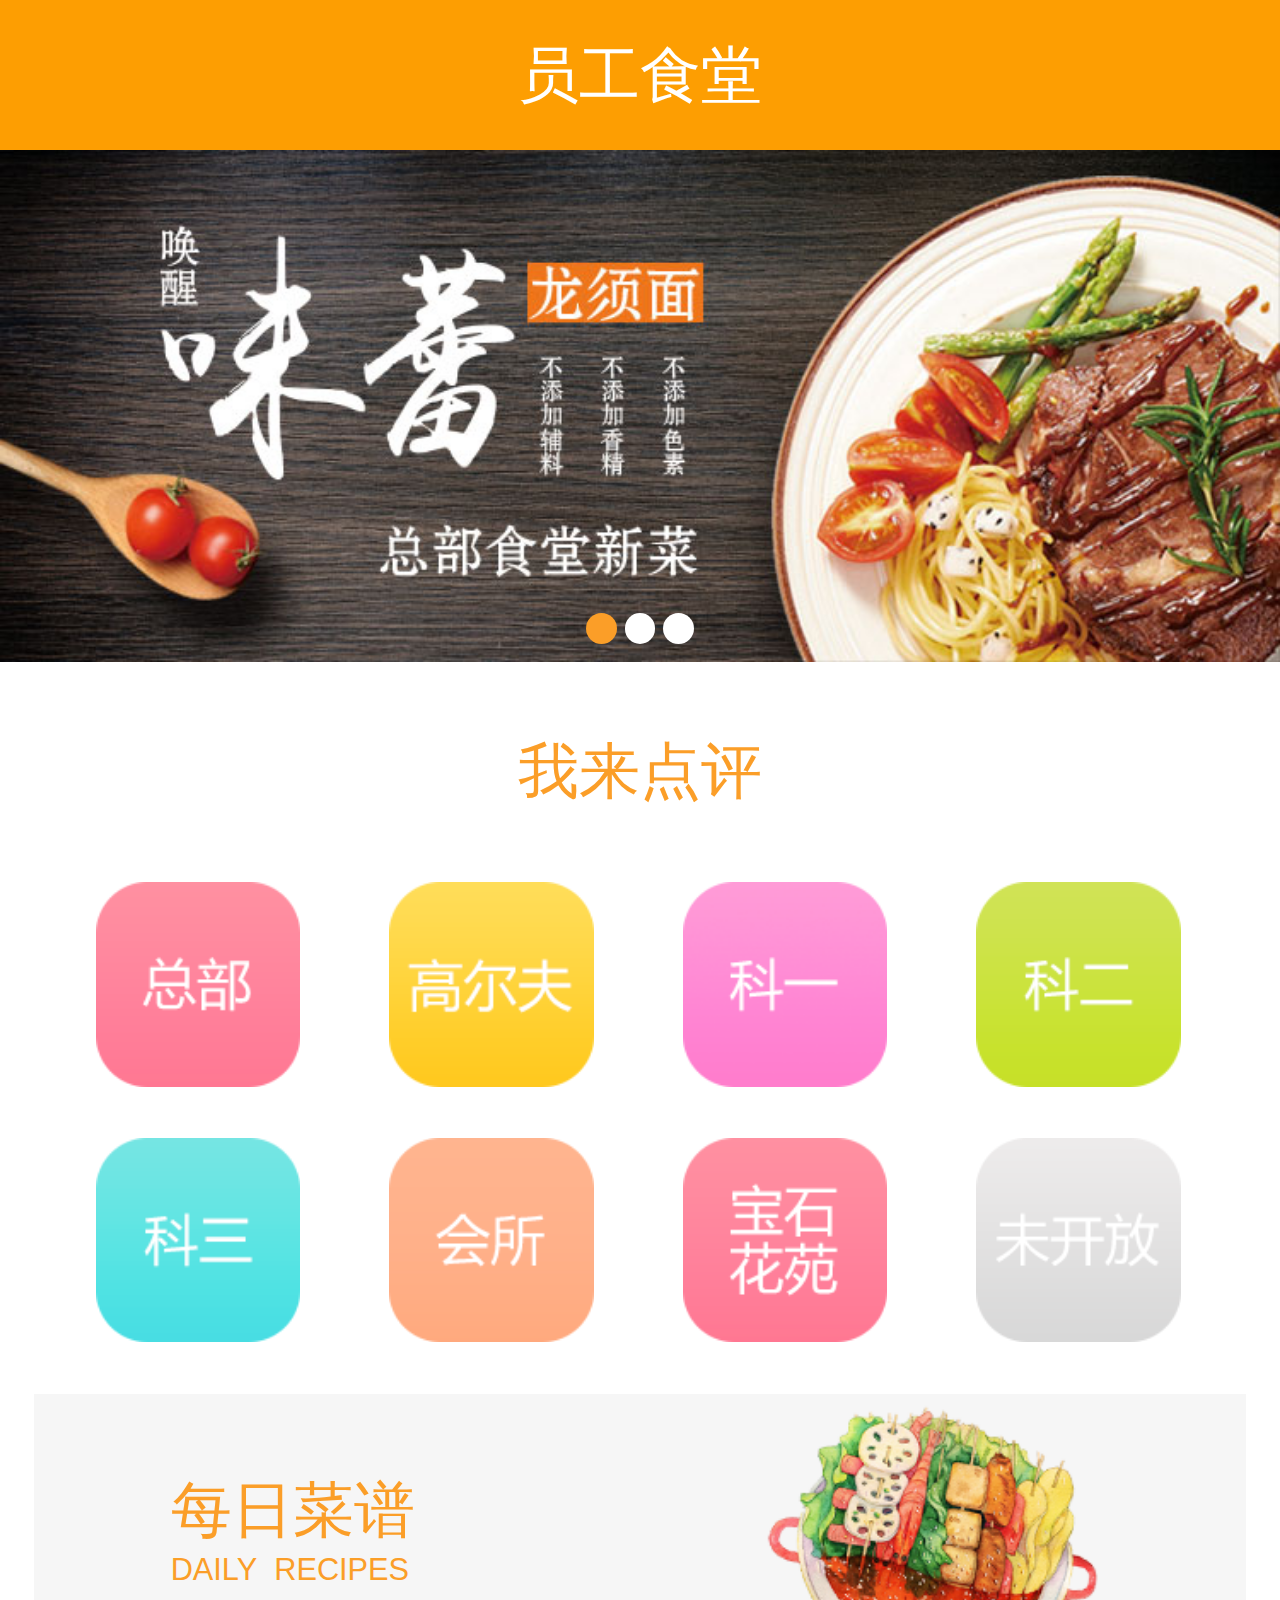
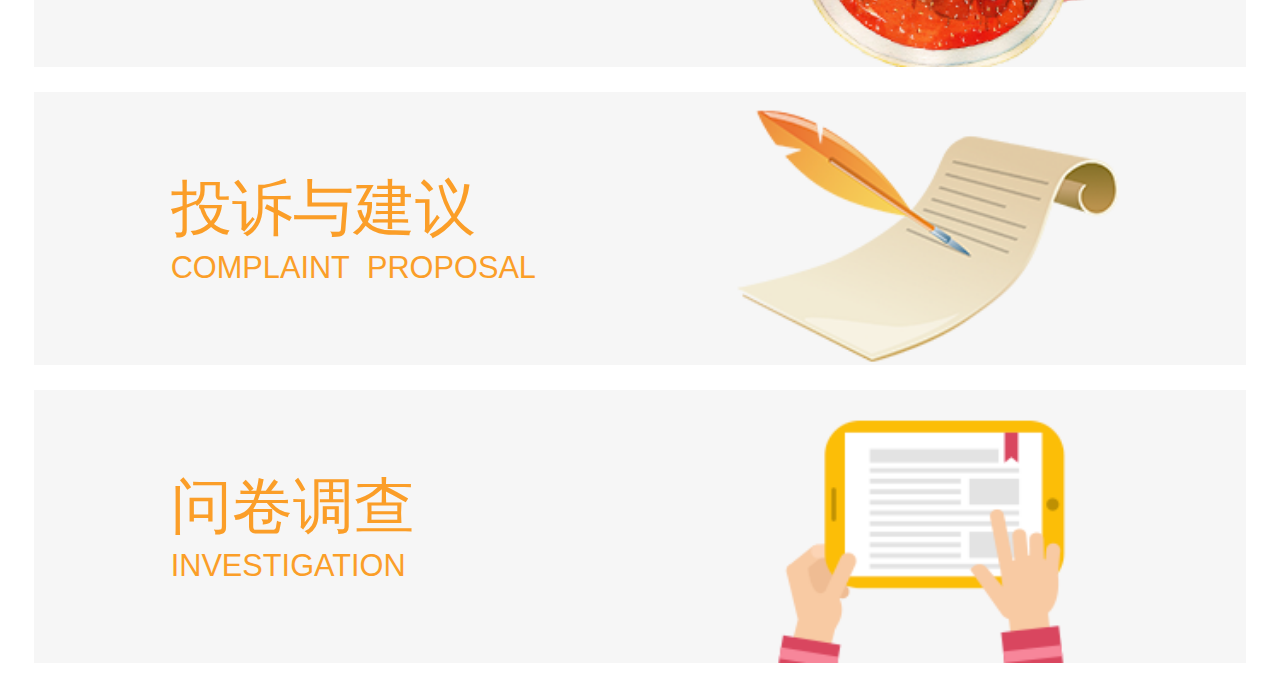
==== commit 36cd4c18: "各个页面" ====
--- a/index.html
+++ b/index.html
@@ -3,30 +3,88 @@
 <head>
     <meta charset="UTF-8">
     <meta http-equiv="X-UA-Compatible" content="IE=edge">
-    <meta name="viewport" content="width=device-width, initial-scale=1.0">
-    <meta name="renderer" content="webkit">
-    <link rel="stylesheet" href="css/pintuer.css">
-    <script src="js/jquery.min.js"></script>
-    <script src="js/pintuer.js"></script>
-    <title>新奥</title>
-    <style>
-        /*.bg-yellow{*/
-            /*width:80%;*/
-        /*}*/
-    </style>
+    <title>新奥-员工食堂</title>
+    <script src="js/resize.js"></script>
+    <link rel="stylesheet" href="css/common.css">
+    <!--私有css-->
+    <link rel="stylesheet" href="css/swiper.min.css">
+    <link rel="stylesheet" href="css/index.css">
 </head>
 <body>
-<div class="progress progress-small">
-    <div class="progress-bar bg-yellow">
+    <header>
+        <div class="header-title">员工食堂</div>
+    </header>
+<div class="swiper-container">
+    <div class="swiper-wrapper">
+        <div class="swiper-slide"><img src="images/banner.jpg" alt=""></div>
+        <div class="swiper-slide"><img src="images/banner.jpg" alt=""></div>
+        <div class="swiper-slide"><img src="images/banner.jpg" alt=""></div>
+    </div>
+    <div class="swiper-pagination"></div>
+</div>
+<div class="content">
+    <div class="remark">
+        <div class="remark-title">我来点评</div>
+        <div class="remark-item clearfix">
+            <div class="img"><a href=""><img src="images/1.png" alt=""></a></div>
+            <div class="img"><a href=""><img src="images/2.png" alt=""></a></div>
+            <div class="img"><a href=""><img src="images/3.png" alt=""></a></div>
+            <div class="img"><a href=""><img src="images/4.png" alt=""></a></div>
+            <div class="img"><a href=""><img src="images/5.png" alt=""></a></div>
+            <div class="img"><a href=""><img src="images/6.png" alt=""></a></div>
+            <div class="img"><a href=""><img src="images/7.png" alt=""></a></div>
+            <div class="img"><a href=""><img src="images/8.png" alt=""></a></div>
+        </div>
+    </div>
+    <div class="menu-wrap">
+        <div class="menu-list">
+            <a href="day-menu.html" class="meau-img-theme"><img src="images/menu.png" alt="">
+                <div class="font-description">
+                    <p>每日菜谱</p>
+                    <p>DAILY&nbsp;&nbsp;RECIPES</p>
+                </div>
+            </a>
+        </div>
+        <div class="menu-list">
+            <a href="suggest.html" class="meau-img-theme">
+                <img src="images/suggest.png" alt="">
+                <div class="font-description">
+                    <p>投诉与建议</p>
+                    <p>COMPLAINT&nbsp;&nbsp;PROPOSAL</p>
+                </div>
+            </a>
+        </div>
+        <div class="menu-list">
+            <a href="question.html" class="meau-img-theme">
+                <img src="images/wenjuan.png" alt="">
+                <div class="font-description">
+                    <p>问卷调查</p>
+                    <p>INVESTIGATION</p>
+                </div>
+            </a>
+        </div>
     </div>
 </div>
-<div class="my-name"></div>
+
+
+
+
+
+
+<script src="js/swiper.min.js"></script>
 <script>
-    $(function () {
-        $(".bg-yellow").css("width","0%")
-        //alert($(".bg-yellow").css("width"))
-        //$(".my-name").attr
-    })
+    var swiper = new Swiper('.swiper-container', {
+        spaceBetween: 30,
+        centeredSlides: true,
+        autoplay: {
+            delay: 2500,
+            disableOnInteraction: false,
+        },
+        pagination: {
+            el: '.swiper-pagination',
+            clickable: true,
+        },
+    });
 </script>
 </body>
-</html>+</html>
--- a/css/common.css
+++ b/css/common.css
@@ -0,0 +1,148 @@
+
+html,body,div,span,object,iframe,h1,h2,h3,h4,h5,h6,p,blockquote,pre,abbr,address,cite,code,del,dfn,em,img,ins,kbd,q,samp,small,strong,sub,sup,var,b,i,dl,dt,dd,ol,ul,li,fieldset,form,label,legend,table,caption,tbody,tfoot,thead,tr,th,td,article,aside,canvas,details,figcaption,figure,footer,header,hgroup,menu,nav,section,summary,time,mark,audio,video{margin:0;padding:0;border:0;outline:0;font-size:100%;vertical-align:baseline;background:transparent;}
+article,aside,details,figcaption,figure,footer,header,hgroup,menu,nav,section{display:block;}
+nav ul{list-style:none;}
+ul{list-style:none;}
+blockquote,q{quotes:none;}
+blockquote:before,blockquote:after,q:before,q:after{content:'';content:none;}
+a{margin:0;padding:0;font-size:100%;vertical-align:baseline;background:transparent;}
+ins{background-color:#ff9;color:#000;text-decoration:none;}
+mark{background-color:#ff9;color:#000;font-style:italic;font-weight:bold;}
+del{text-decoration:line-through;}
+abbr[title],dfn[title]{border-bottom:1px dotted;cursor:help;}
+table{border-collapse:collapse;border-spacing:0;}
+hr{display:block;height:1px;border:0;border-top:1px solid#cccccc;margin:1em 0;padding:0;}
+input[type="text"],input[type="number"],input[type="password"],select{background: -webkit-gradient(linear, 0 0, 0 bottom, from(#fff), to(rgba(255,255, 255, 0.5))); -webkit-appearance: none;}
+.clearfix:after{display:block;clear:both;content:"";visibility:hidden;height:0}
+.clearfix{zoom:1}
+input:-webkit-autofill {
+    -webkit-box-shadow: 0 0 0px 1000px white inset;
+    -webkit-text-fill-color: #333;
+}
+a{text-decoration:none;color:#333}
+*{-webkit-tap-highlight-color:rgba(0,0,0,0);}
+*{box-sizing: border-box;-webkit-box-sizing: border-box;}
+input::-webkit-outer-spin-button,
+input::-webkit-inner-spin-button {
+    -webkit-appearance: none !important;
+    margin: 0;
+}
+html,body,form,fieldset,p,div,h1,h2,h3,h4,h5,h6{-webkit-text-size-adjust:none}
+button.disabled,button[disabled] {
+    cursor: not-allowed;
+    filter: alpha(opacity=65);
+    -webkit-box-shadow: none;
+    box-shadow: none;
+    opacity: .65;
+}
+.center{
+    display: -webkit-box;
+    display: -ms-flexbox;
+    display: -webkit-flex;
+    display: flex;
+    -webkit-box-pack: center;
+    -ms-flex-pack: center;
+    -webkit-justify-content: center;
+    justify-content: center;
+    -webkit-box-align: center;
+    -ms-flex-align: center;
+    -webkit-align-items: center;
+    align-items: center;
+}
+
+.flex{
+    display: block;
+    -webkit-box-flex:1;
+    box-flex:1;
+    -webkit-flex:1;
+    flex:1;
+}
+.flex2{
+    display: block;
+    -webkit-box-flex:2;
+    box-flex:2;
+    -webkit-flex:2;
+    flex:2;
+}
+.flexbox{
+    display: -webkit-box;
+    display: box;
+    display: -webkit-flex;
+    display: flex;
+}
+.ellipsis{overflow:hidden;white-space:nowrap;text-overflow:ellipsis}
+.ellipsis-two{display:-webkit-box;-webkit-line-clamp:2;-webkit-box-orient:vertical;overflow:hidden}
+body{
+    background-color: #f2f1f6;
+    font-family: Microsoft YaHei,\5b8b\4f53,SimSun,Arial;
+}
+input,button{
+    font-family: Microsoft YaHei;
+    font-weight: 300;
+}
+/*头部*/
+header{
+    height: 4.4rem;
+    background: #fd9e02;
+    font-size:1.8rem;
+    text-align: center;
+    color: #fff;
+    line-height: 4.4rem;
+    position: relative;
+}
+
+header .header-back img{
+    height: 2rem;
+    position: absolute;
+    left:1rem;
+    top:1.2rem;
+}
+header .header-img img{
+    height: 2rem;
+    position: absolute;
+    right:1rem;
+    top:1.2rem;
+}
+/*加载中*/
+.loading{
+    font-size: 1.1rem;
+    color: #a0a0a0;
+    text-align: center;
+    height: 2rem;
+    line-height: 2rem;
+}
+.loading img{
+    height: 1.6rem;
+}
+.loading span{
+    display: inline-block;
+    margin-left: 0.5rem;
+}
+/*返回顶部*/
+.back-top{
+    position:fixed;
+    bottom:4rem;
+    right:1.5rem;
+}
+
+
+
+
+
+
+
+
+
+
+
+
+
+
+
+
+
+
+
+
+
+
--- a/css/index.css
+++ b/css/index.css
@@ -0,0 +1,83 @@
+body{
+    background: #fff;
+}
+.swiper-container {
+    width: 100%;
+    height: 100%;
+
+}
+.swiper-slide {
+    text-align: center;
+    font-size: 18px;
+    background: #fff;
+
+    /* Center slide text vertically */
+    display: -webkit-box;
+    display: -ms-flexbox;
+    display: -webkit-flex;
+    display: flex;
+    -webkit-box-pack: center;
+    -ms-flex-pack: center;
+    -webkit-justify-content: center;
+    justify-content: center;
+    -webkit-box-align: center;
+    -ms-flex-align: center;
+    -webkit-align-items: center;
+    align-items: center;
+}
+.swiper-slide img{
+    width:100%;
+}
+.swiper-container .swiper-pagination-bullet-active{
+    background: #fb9e28;
+}
+.swiper-pagination-bullet{
+    width:0.9rem;
+    height:0.9rem;
+    background: #fff;
+    opacity: 1;
+}
+/*我来点评*/
+.remark .remark-title{
+    color:#fb9e28;
+    font-size: 1.8rem;
+    text-align: center;
+    margin:2rem 0;
+}
+.remark-item{
+    padding:0 1.5rem;
+}
+.remark-item .img{
+    font-size: 0;
+    float: left;
+    margin:0 1.3rem 1.5rem;
+}
+.remark-item .img img{
+    width:6rem;
+}
+.menu-wrap{
+    margin:0 1rem;
+}
+.menu-wrap .menu-list{
+    margin-bottom: 0.5rem;
+}
+.menu-list img{
+    width:35.5rem;
+}
+.menu-list .meau-img-theme{
+    position: relative;
+    display: block;
+}
+.menu-list .font-description{
+    position: absolute;
+    left:4rem;
+    top:2.2rem;
+}
+.menu-list .font-description p:first-child{
+    font-size: 1.8rem;
+    color: #fb9e28;
+}
+.menu-list .font-description p:last-child{
+    font-size: 0.9rem;
+    color:#fb9e28;
+}